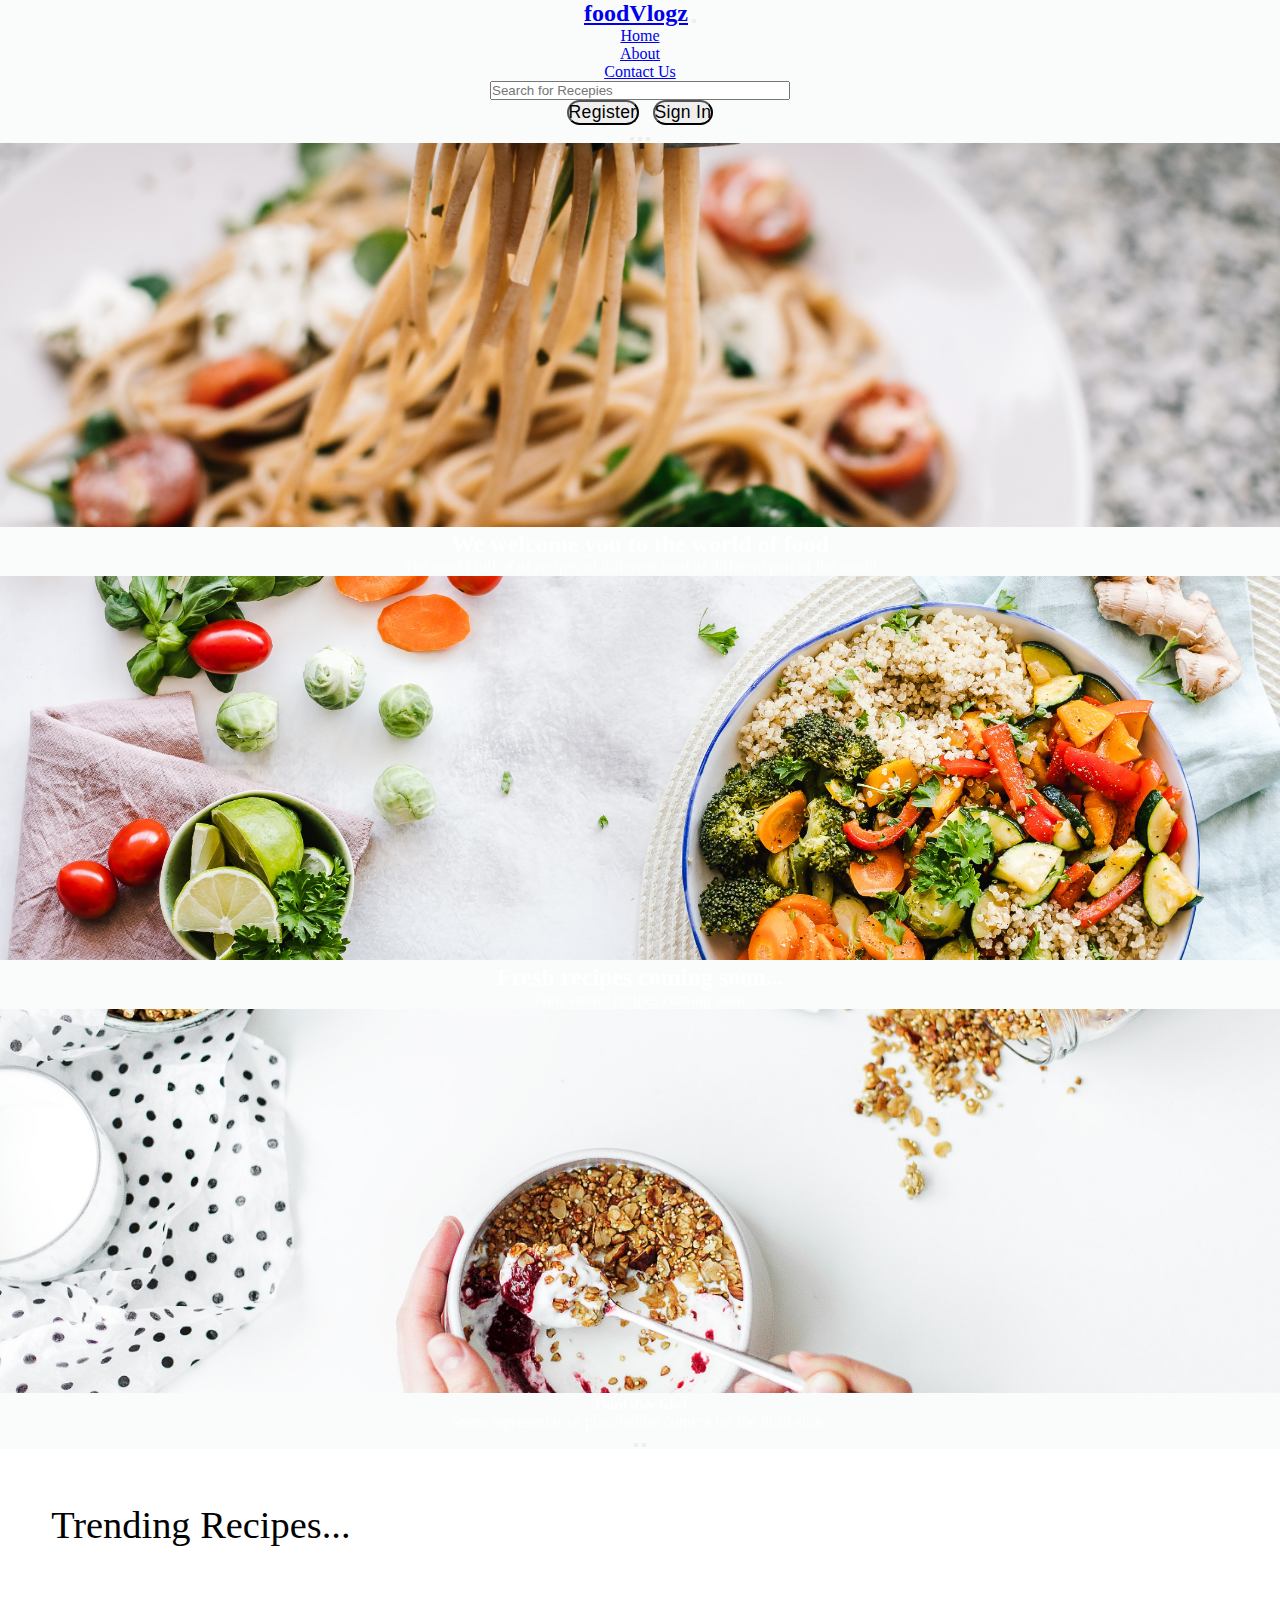
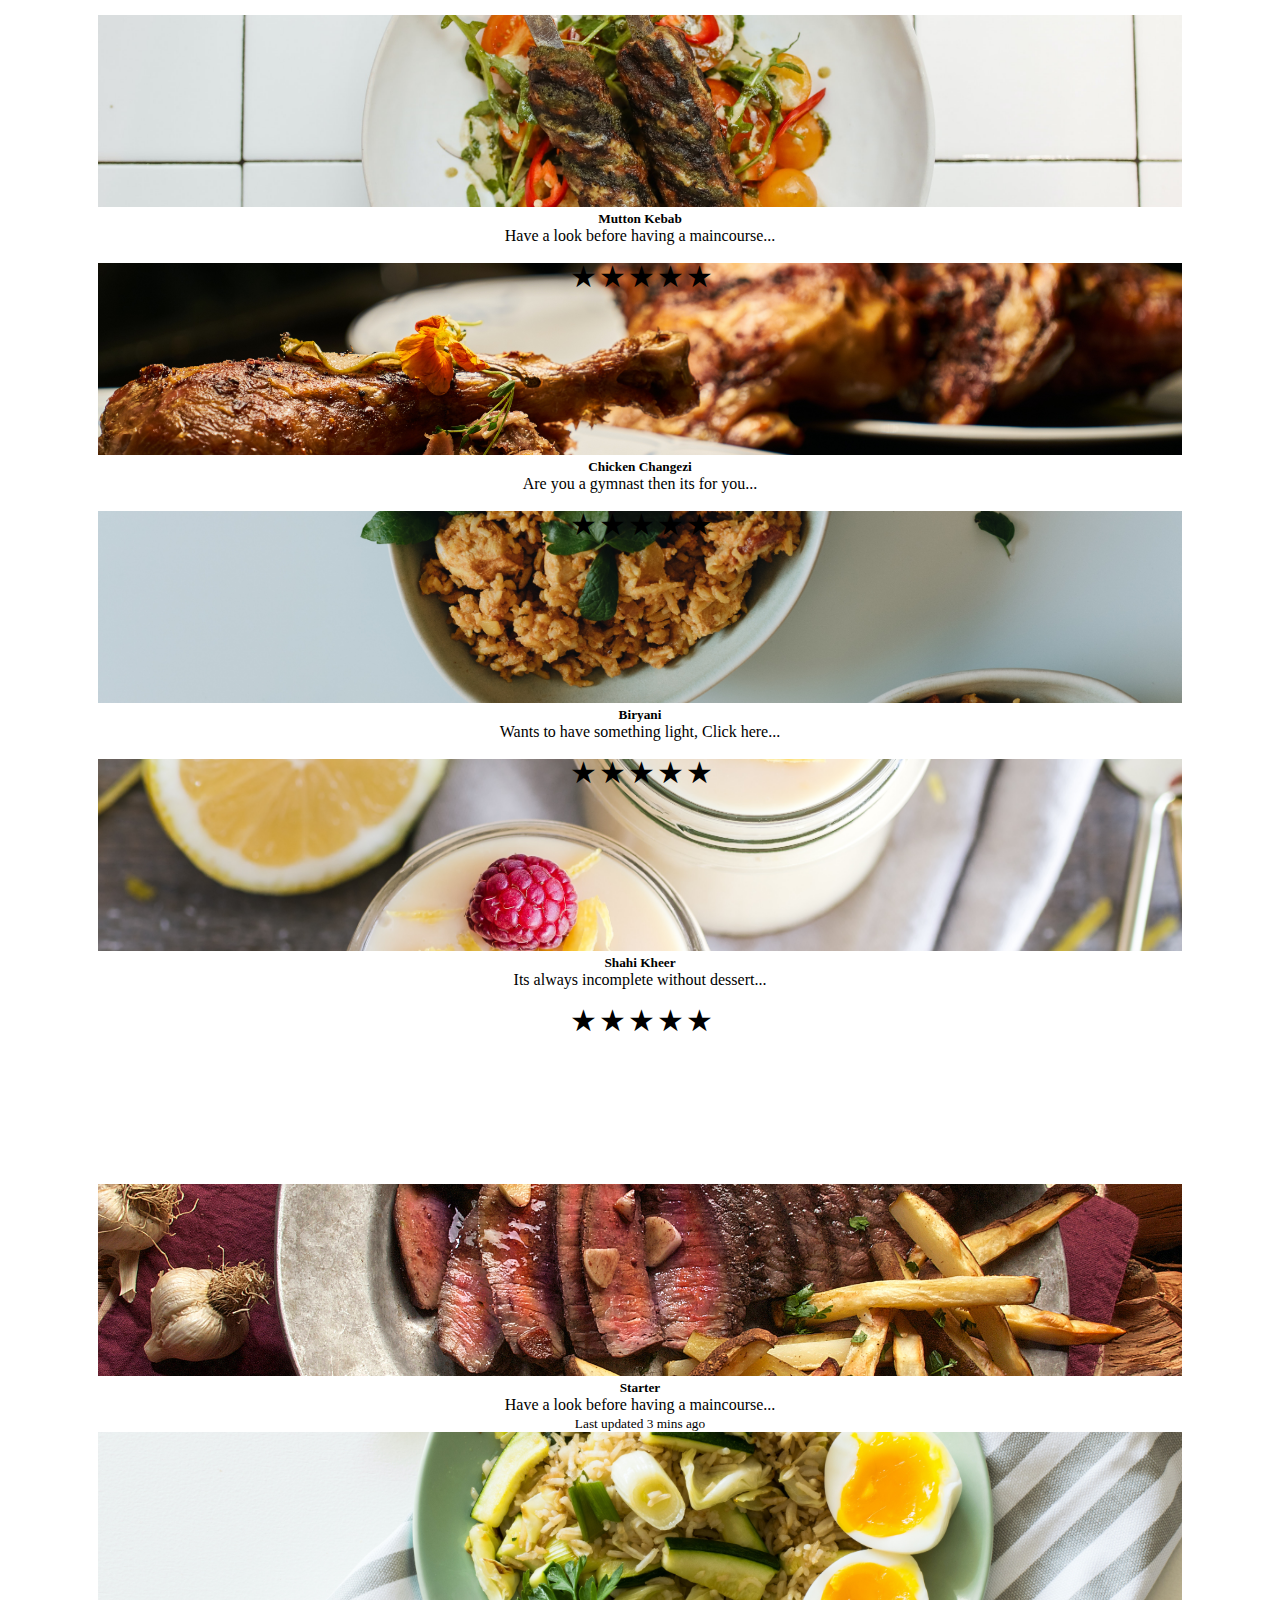
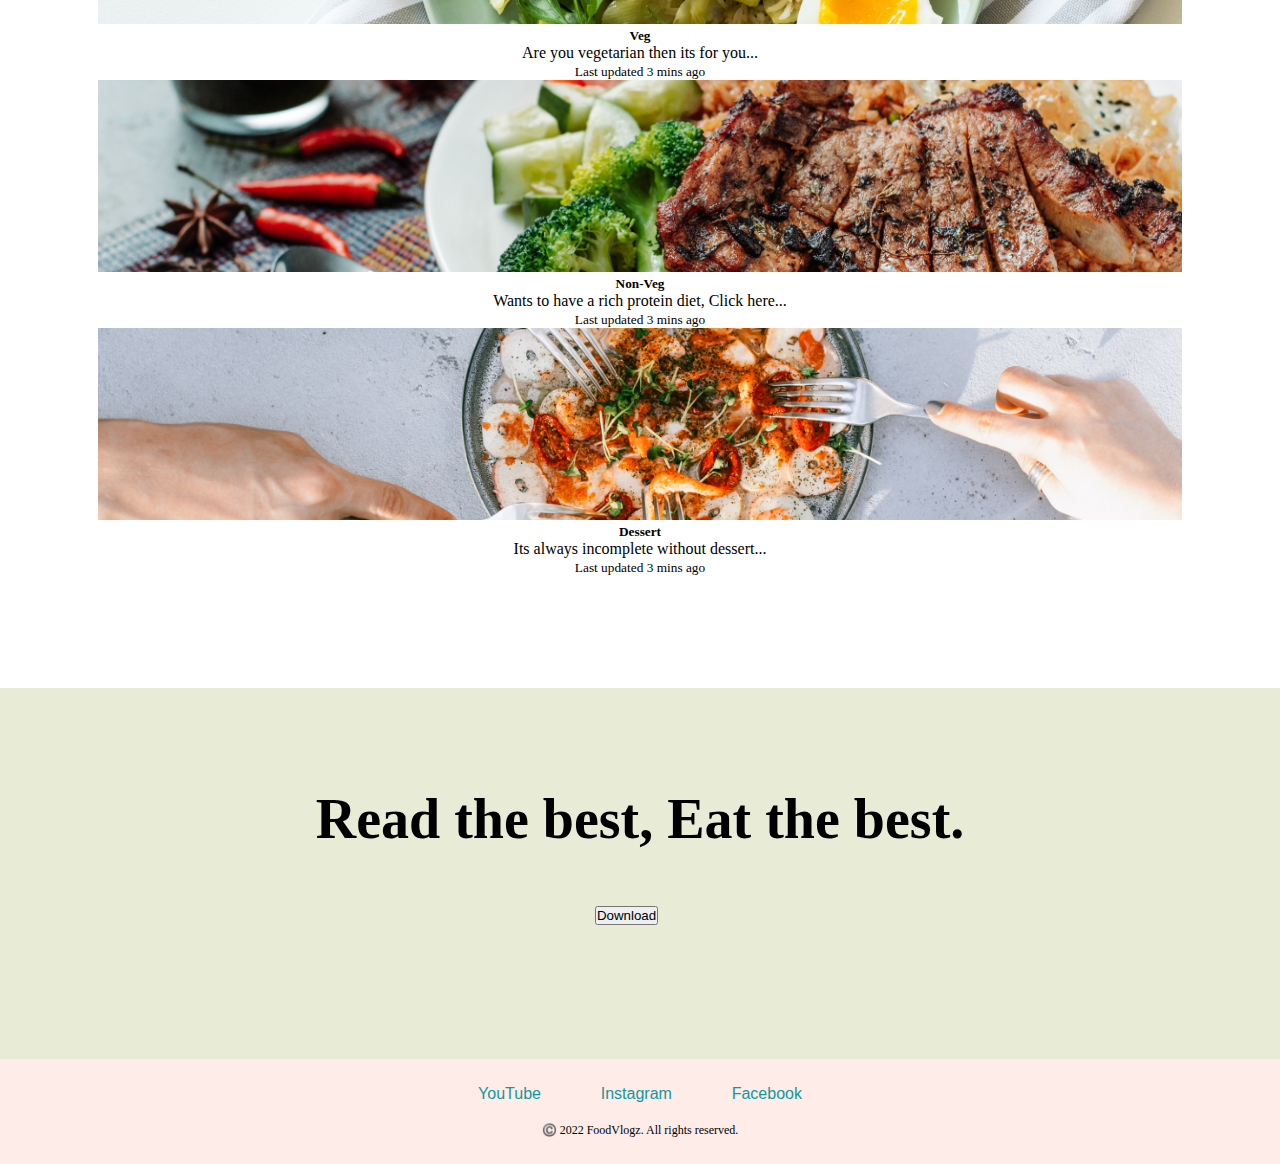
==== index.html @ ae68f4d8 "add stars" ====
<!DOCTYPE html>
<html lang="en">
  <head>
    <meta charset="UTF-8" />
    <meta http-equiv="X-UA-Compatible" content="IE=edge" />
    <meta name="viewport" content="width=device-width, initial-scale=1.0" />

    <link
      href="https://cdn.jsdelivr.net/npm/bootstrap@5.1.3/dist/css/bootstrap.min.css"
      rel="stylesheet"
      integrity="sha384-1BmE4kWBq78iYhFldvKuhfTAU6auU8tT94WrHftjDbrCEXSU1oBoqyl2QvZ6jIW3"
      crossorigin="anonymous"
    />

    <link rel="stylesheet" href="./CSS/layout.css" />

    <script
      src="https://cdn.jsdelivr.net/npm/bootstrap@5.1.3/dist/js/bootstrap.bundle.min.js"
      integrity="sha384-ka7Sk0Gln4gmtz2MlQnikT1wXgYsOg+OMhuP+IlRH9sENBO0LRn5q+8nbTov4+1p"
      crossorigin="anonymous"
    ></script>

    <title>FoodVlogz</title>
  </head>

  <body>
    <section id="main-title">
      <!-- NAV BAR -->

      <nav class="navbar navbar-expand-lg navbar-light bg-light">
        <div class="container-fluid">
          <a class="navbar-brand" href="#">foodVlogz</a>
          <button
            class="navbar-toggler"
            type="button"
            data-bs-toggle="collapse"
            data-bs-target="#navbarTogglerDemo02"
            aria-controls="navbarTogglerDemo02"
            aria-expanded="false"
            aria-label="Toggle navigation"
          >
            <span class="navbar-toggler-icon"></span>
          </button>
          <div class="collapse navbar-collapse" id="navbarTogglerDemo02">
            <ul class="navbar-nav mb-2 mb-lg-0">
              <li class="nav-item">
                <a
                  class="nav-link active hov"
                  id="home"
                  aria-current="page"
                  href="#"
                  >Home</a
                >
              </li>
              <li class="nav-item">
                <a class="nav-link active" id="about" href="#">About</a>
              </li>
              <li class="nav-item">
                <a class="nav-link active" id="contact" href="#">Contact Us</a>
              </li>
            </ul>
            <form class="d-flex">
              <input
                class="form-control me-2"
                type="search"
                placeholder="Search for Recepies"
                aria-label="Search"
              />
              <!-- <button class="btn btn-outline-success" type="submit">Search</button> -->
            </form>
            <div class="header-button">
              <button type="button" class="btn btn-1 btn-dark" id="register">
                Register
              </button>
              <button type="button" class="btn btn-1 btn-outline-dark">
                Sign In
              </button>
            </div>
          </div>
        </div>
      </nav>

      <!-- TOP BODY-->

      <div
        id="carousel-title"
        class="carousel carousel-dark slide"
        data-bs-ride="carousel"
      >
        <div class="carousel-indicators">
          <button
            type="button"
            data-bs-target="#carousel-title"
            data-bs-slide-to="0"
            class="active"
            aria-current="true"
            aria-label="Slide 1"
          ></button>
          <button
            type="button"
            data-bs-target="#carousel-title"
            data-bs-slide-to="1"
            aria-label="Slide 2"
          ></button>
          <button
            type="button"
            data-bs-target="#carousel-title"
            data-bs-slide-to="2"
            aria-label="Slide 3"
          ></button>
        </div>
        <div class="carousel-inner">
          <div class="carousel-item active" data-bs-interval="4000">
            <img
              class="carousel-images"
              src="img/home1 (1).jpg"
              class="d-block"
              alt="..."
            />
            <div class="carousel-caption d-none d-md-block">
              <h2>We welcome you to the world of food</h2>
              <p>
                The world full of of recipes of different food of different part
                of the world
              </p>
            </div>
          </div>

          <div class="carousel-item" data-bs-interval="4000">
            <img
              class="carousel-images"
              src="img/home1 (2).jpg"
              class="d-block"
              alt="..."
            />
            <div class="carousel-caption d-none d-md-block">
              <h2>Fresh recipes coming soon...</h2>
              <p>New starter recipes coming soon</p>
            </div>
          </div>

          <div class="carousel-item">
            <img
              class="carousel-images"
              src="img/home1 (3).jpg"
              class="d-block"
              alt="..."
            />
            <div class="carousel-caption d-none d-md-block">
              <h5>Third slide label</h5>
              <p>
                Some representative placeholder content for the third slide.
              </p>
            </div>
          </div>
        </div>
        <button
          class="carousel-control-prev"
          type="button"
          data-bs-target="#carousel-title"
          data-bs-slide="prev"
        >
          <span class="carousel-control-prev-icon"></span>
        </button>
        <button
          class="carousel-control-next"
          type="button"
          data-bs-target="#carousel-title"
          data-bs-slide="next"
        >
          <span class="carousel-control-next-icon"></span>
        </button>
      </div>
    </section>

    <!-- Trending section-->

    <div class="recipe" id="trending"><p>Trending Recipes...</p></div>
    <section id="main-course">
      <div class="row">
        <div class="card-group">
          <div class="food-column col-lg-3 col-md-6">
            <div class="card">
              <img src="img/kebeb.jpg" class="card-img-top" alt="..." />
              <div class="card-body">
                <h5 class="card-title">Mutton Kebab</h5>
                <p class="card-text">
                  Have a look before having a maincourse...
                </p>
                <p class="rating-wrapper1">
                  <input type="radio" name="rating" id="star-1" />
                  <label for="star-1"></label>
                  <input type="radio" name="rating" id="star-2" />
                  <label for="star-2"></label>
                  <input type="radio" name="rating" id="star-3" />
                  <label for="star-3"></label>
                  <input type="radio" name="rating" id="star-4" />
                  <label for="star-4"></label>
                  <input type="radio" name="rating" id="star-5" />
                  <label for="star-5"></label>
                </p>
              </div>
            </div>
          </div>

          <div class="food-column col-lg-3 col-md-6">
            <div class="card">
              <img src="img/changezi.jpg" class="card-img-top" alt="..." />
              <div class="card-body">
                <h5 class="card-title">Chicken Changezi</h5>
                <p class="card-text">Are you a gymnast then its for you...</p>
                <p class="rating-wrapper2">
                  <input type="radio" name="rating" id="star-1" />
                  <label for="star-1"></label>
                  <input type="radio" name="rating" id="star-2" />
                  <label for="star-2"></label>
                  <input type="radio" name="rating" id="star-3" />
                  <label for="star-3"></label>
                  <input type="radio" name="rating" id="star-4" />
                  <label for="star-4"></label>
                  <input type="radio" name="rating" id="star-5" />
                  <label for="star-5"></label>
                </p>
              </div>
            </div>
          </div>

          <div class="food-column col-lg-3 col-md-6">
            <div class="card">
              <img src="img/Biryani (2).jpg" class="card-img-top" alt="..." />
              <div class="card-body">
                <h5 class="card-title">Biryani</h5>
                <p class="card-text">
                  Wants to have something light, Click here...
                </p>
                <p class="rating-wrapper3">
                  <input type="radio" name="rating" id="star-1" />
                  <label for="star-1"></label>
                  <input type="radio" name="rating" id="star-2" />
                  <label for="star-2"></label>
                  <input type="radio" name="rating" id="star-3" />
                  <label for="star-3"></label>
                  <input type="radio" name="rating" id="star-4" />
                  <label for="star-4"></label>
                  <input type="radio" name="rating" id="star-5" />
                  <label for="star-5"></label>
                </p>
              </div>
            </div>
          </div>

          <div class="food-column col-lg-3 col-md-6">
            <div class="card">
              <img src="img/Shahikheer.jpg" class="card-img-top" alt="..." />
              <div class="card-body">
                <h5 class="card-title">Shahi Kheer</h5>
                <p class="card-text">
                  Its always incomplete without dessert...
                </p>
                <p class="rating-wrapper4">
                  <input type="radio" name="rating" id="star-1" />
                  <label for="star-1"></label>
                  <input type="radio" name="rating" id="star-2" />
                  <label for="star-2"></label>
                  <input type="radio" name="rating" id="star-3" />
                  <label for="star-3"></label>
                  <input type="radio" name="rating" id="star-4" />
                  <label for="star-4"></label>
                  <input type="radio" name="rating" id="star-5" />
                  <label for="star-5"></label>
                </p>
              </div>
            </div>
          </div>
        </div>
      </div>
    </section>

    <!-- FOOD COLUMN -->

    <section id="main-course">
      <div class="row">
        <div class="card-group">
          <div class="food-column col-lg-3 col-md-6">
            <div class="card">
              <img src="img/starter1.jpg" class="card-img-top" alt="..." />
              <div class="card-body">
                <h5 class="card-title">Starter</h5>
                <p class="card-text">
                  Have a look before having a maincourse...
                </p>
                <p class="card-text">
                  <small class="text-muted">Last updated 3 mins ago</small>
                </p>
              </div>
            </div>
          </div>

          <div class="food-column col-lg-3 col-md-6">
            <div class="card">
              <img src="img/veg1.jpg" class="card-img-top" alt="..." />
              <div class="card-body">
                <h5 class="card-title">Veg</h5>
                <p class="card-text">Are you vegetarian then its for you...</p>
                <p class="card-text">
                  <small class="text-muted">Last updated 3 mins ago</small>
                </p>
              </div>
            </div>
          </div>

          <div class="food-column col-lg-3 col-md-6">
            <div class="card">
              <img src="img/nonveg1.jpg" class="card-img-top" alt="..." />
              <div class="card-body">
                <h5 class="card-title">Non-Veg</h5>
                <p class="card-text">
                  Wants to have a rich protein diet, Click here...
                </p>
                <p class="card-text">
                  <small class="text-muted">Last updated 3 mins ago</small>
                </p>
              </div>
            </div>
          </div>

          <div class="food-column col-lg-3 col-md-6">
            <div class="card">
              <img src="img/dessert1.jpg" class="card-img-top" alt="..." />
              <div class="card-body">
                <h5 class="card-title">Dessert</h5>
                <p class="card-text">
                  Its always incomplete without dessert...
                </p>
                <p class="card-text">
                  <small class="text-muted">Last updated 3 mins ago</small>
                </p>
              </div>
            </div>
          </div>
        </div>
      </div>
    </section>

    <!-- DOWNLOAD -->

    <section id="cta">
      <h3 class="cta-heading">Read the best, Eat the best.</h3>
      <!-- <button class="btn btn-lg btn-dark download-button" type="button">Download</button> -->
      <button
        class="btn btn-lg btn-light download-button btn-outline-dark"
        type="button"
      >
        Download
      </button>
    </section>

    <!-- FOOTER -->

    <div class="bottom-container">
      <a class="footer-link" href="https://youtube.com/c/FoodVlogz">YouTube</a>
      <a class="footer-link" href="#">Instagram</a>
      <a class="footer-link" href="#">Facebook</a>
      <p class="copyright">©️ 2022 FoodVlogz. All rights reserved.</p>
    </div>
  </body>
</html>
---- CSS/layout.css ----
* {
  margin: 0;
  padding: 0;
}

/**** NAVBAR ****/

.conatainer-fluid {
  margin-right: 100px;
}

/* .navbar{
    padding:1% 6%;
} */

.navbar-brand {
  /* font-family: "Montserrat-Black"; */
  font-weight: bold;
  font-size: 1.5rem;
}

.nav-item {
  padding: 0 15px;
}
#home:hover {
  color: grey;
}
#about:hover {
  color: grey;
}
#contact:hover {
  color: grey;
}

.form-control {
  width: 300px;
}

.header-button {
  margin-left: auto;
}

.btn-1 {
  border-radius: 25px;
  margin: 0 5px;
  font-size: 1.1rem;
  letter-spacing: 0.3px;
}
#register:hover {
  color: black;
  background-color: white;
}

/**** TITLE ****/

#main-title {
  background-color: #f9fcfb;
  color: #fff;
  text-align: center;
}

.carousel-images {
  height: 30vw;
  object-fit: cover;
  width: 100%;
}

/**** CARDS ****/

#main-course {
  padding: 5% 3%;
}

.food-column {
  padding: 0 1%;
}

.card-group {
  padding: 0 4% 4%;
}

.card-body {
  padding-left: 0;
}

.card {
  justify-content: center;
  text-align: center;
}
.card:hover {
  border: 2px solid green;
  padding: 5px;
}

.card-img-top {
  height: 15vw;
  object-fit: cover;
  width: 100%;
}

#trending {
  color: black;
  font-size: 2.4rem;
  font-weight: 500;
  line-height: 3.2rem;
  margin: 0, 0, 2.4rem;
  padding-left: 4%;
  padding-top: 4%;
}
/* stars */
.rating-wrapper1 label {
  display: inline-block;
  width: 25px;
  position: relative;
  cursor: pointer;
}
.rating-wrapper1 {
  direction: rtl;
}
.rating-wrapper1 input {
  display: none;
}
.rating-wrapper1 label:before {
  content: "\2605";
  position: absolute;
  font-size: 30px;
  display: inline-block;
  top: 0;
  left: 0;
}
.rating-wrapper1 label:after {
  content: "\2605";
  position: absolute;
  font-size: 30px;
  display: inline-block;
  top: 0;
  left: 0;
  color: #fac209;
  opacity: 0;
}
.rating-wrapper1 label:hover:after,
.rating-wrapper1 label:hover ~ label:after,
.rating-wrapper1 input:checked ~ label:after {
  opacity: 1;
}
.rating-wrapper2 label {
  display: inline-block;
  width: 25px;
  position: relative;
  cursor: pointer;
}
.rating-wrapper2 {
  direction: rtl;
}
.rating-wrapper2 input {
  display: none;
}
.rating-wrapper2 label:before {
  content: "\2605";
  position: absolute;
  font-size: 30px;
  display: inline-block;
  top: 0;
  left: 0;
}
.rating-wrapper2 label:after {
  content: "\2605";
  position: absolute;
  font-size: 30px;
  display: inline-block;
  top: 0;
  left: 0;
  color: #fac209;
  opacity: 0;
}
.rating-wrapper2 label:hover:after,
.rating-wrapper2 label:hover ~ label:after,
.rating-wrapper2 input:checked ~ label:after {
  opacity: 1;
}
.rating-wrapper3 label {
  display: inline-block;
  width: 25px;
  position: relative;
  cursor: pointer;
}
.rating-wrapper3 {
  direction: rtl;
}
.rating-wrapper3 input {
  display: none;
}
.rating-wrapper3 label:before {
  content: "\2605";
  position: absolute;
  font-size: 30px;
  display: inline-block;
  top: 0;
  left: 0;
}
.rating-wrapper3 label:after {
  content: "\2605";
  position: absolute;
  font-size: 30px;
  display: inline-block;
  top: 0;
  left: 0;
  color: #fac209;
  opacity: 0;
}
.rating-wrapper3 label:hover:after,
.rating-wrapper3 label:hover ~ label:after,
.rating-wrapper3 input:checked ~ label:after {
  opacity: 1;
}
.rating-wrapper4 label {
  display: inline-block;
  width: 25px;
  position: relative;
  cursor: pointer;
}
.rating-wrapper4 {
  direction: rtl;
}
.rating-wrapper4 input {
  display: none;
}
.rating-wrapper4 label:before {
  content: "\2605";
  position: absolute;
  font-size: 30px;
  display: inline-block;
  top: 0;
  left: 0;
}
.rating-wrapper4 label:after {
  content: "\2605";
  position: absolute;
  font-size: 30px;
  display: inline-block;
  top: 0;
  left: 0;
  color: #fac209;
  opacity: 0;
}
.rating-wrapper4 label:hover:after,
.rating-wrapper4 label:hover ~ label:after,
.rating-wrapper4 input:checked ~ label:after {
  opacity: 1;
}

/**** CTA ****/

.download-button {
  margin: 5% 3% 5% 0;
}

#cta {
  background-color: #e8ecd6;
  color: black;
  padding: 7% 15%;
  text-align: center;
}

.cta-heading {
  font-family: "Montserrat-Black";
  font-size: 3.5rem;
  font-weight: bold;
  line-height: 1.5;
}

/**** FOOTER ****/

.bottom-container {
  background-color: #feece9;
  /* padding: 40px 0 5px ; */
  padding: 2% 15%;
  text-align: center;
}

.footer-link {
  color: #11999e;
  font-family: "Montserrat", sans-serif;
  margin: 10px 10px;
  padding: 2%;
  text-decoration: none;
}

.copyright {
  align-items: center;
  color: black;
  display: flex;
  font-size: 0.75rem;
  justify-content: center;
  padding: 20px 10px 0;
}
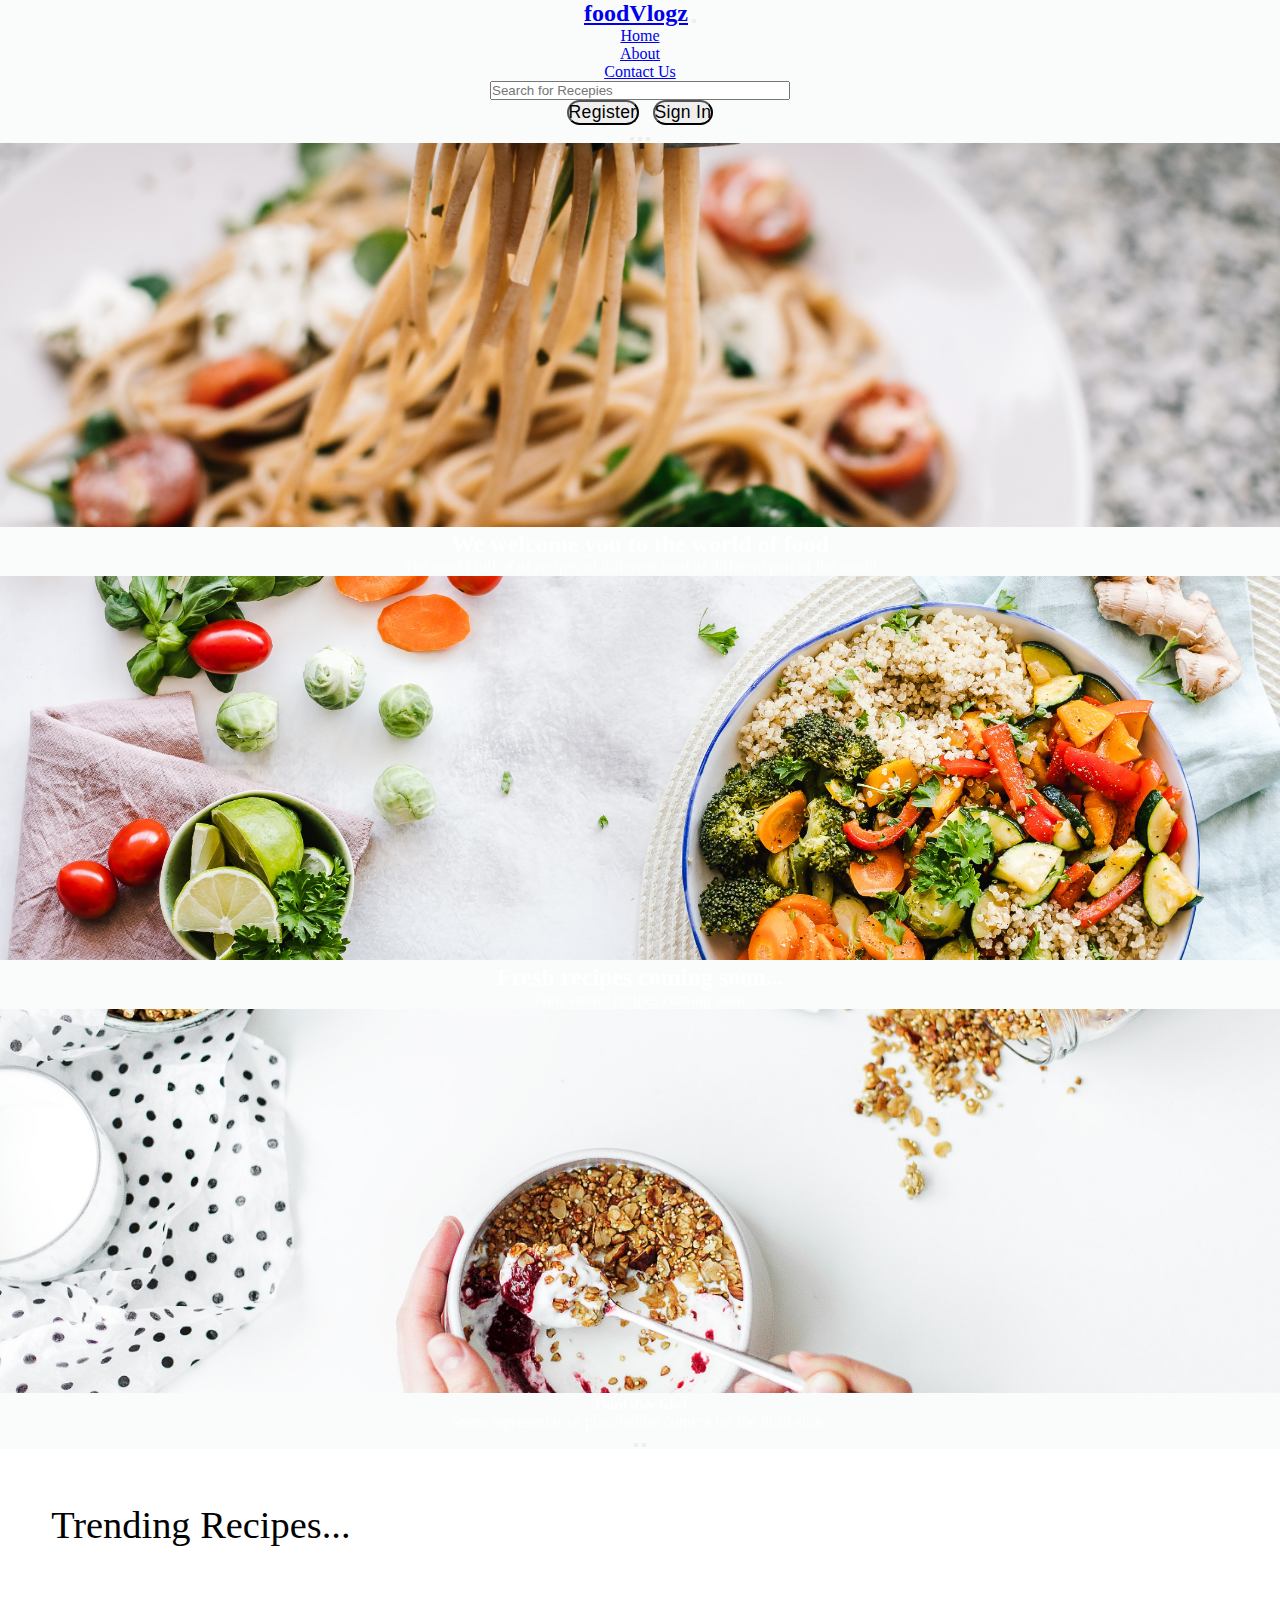
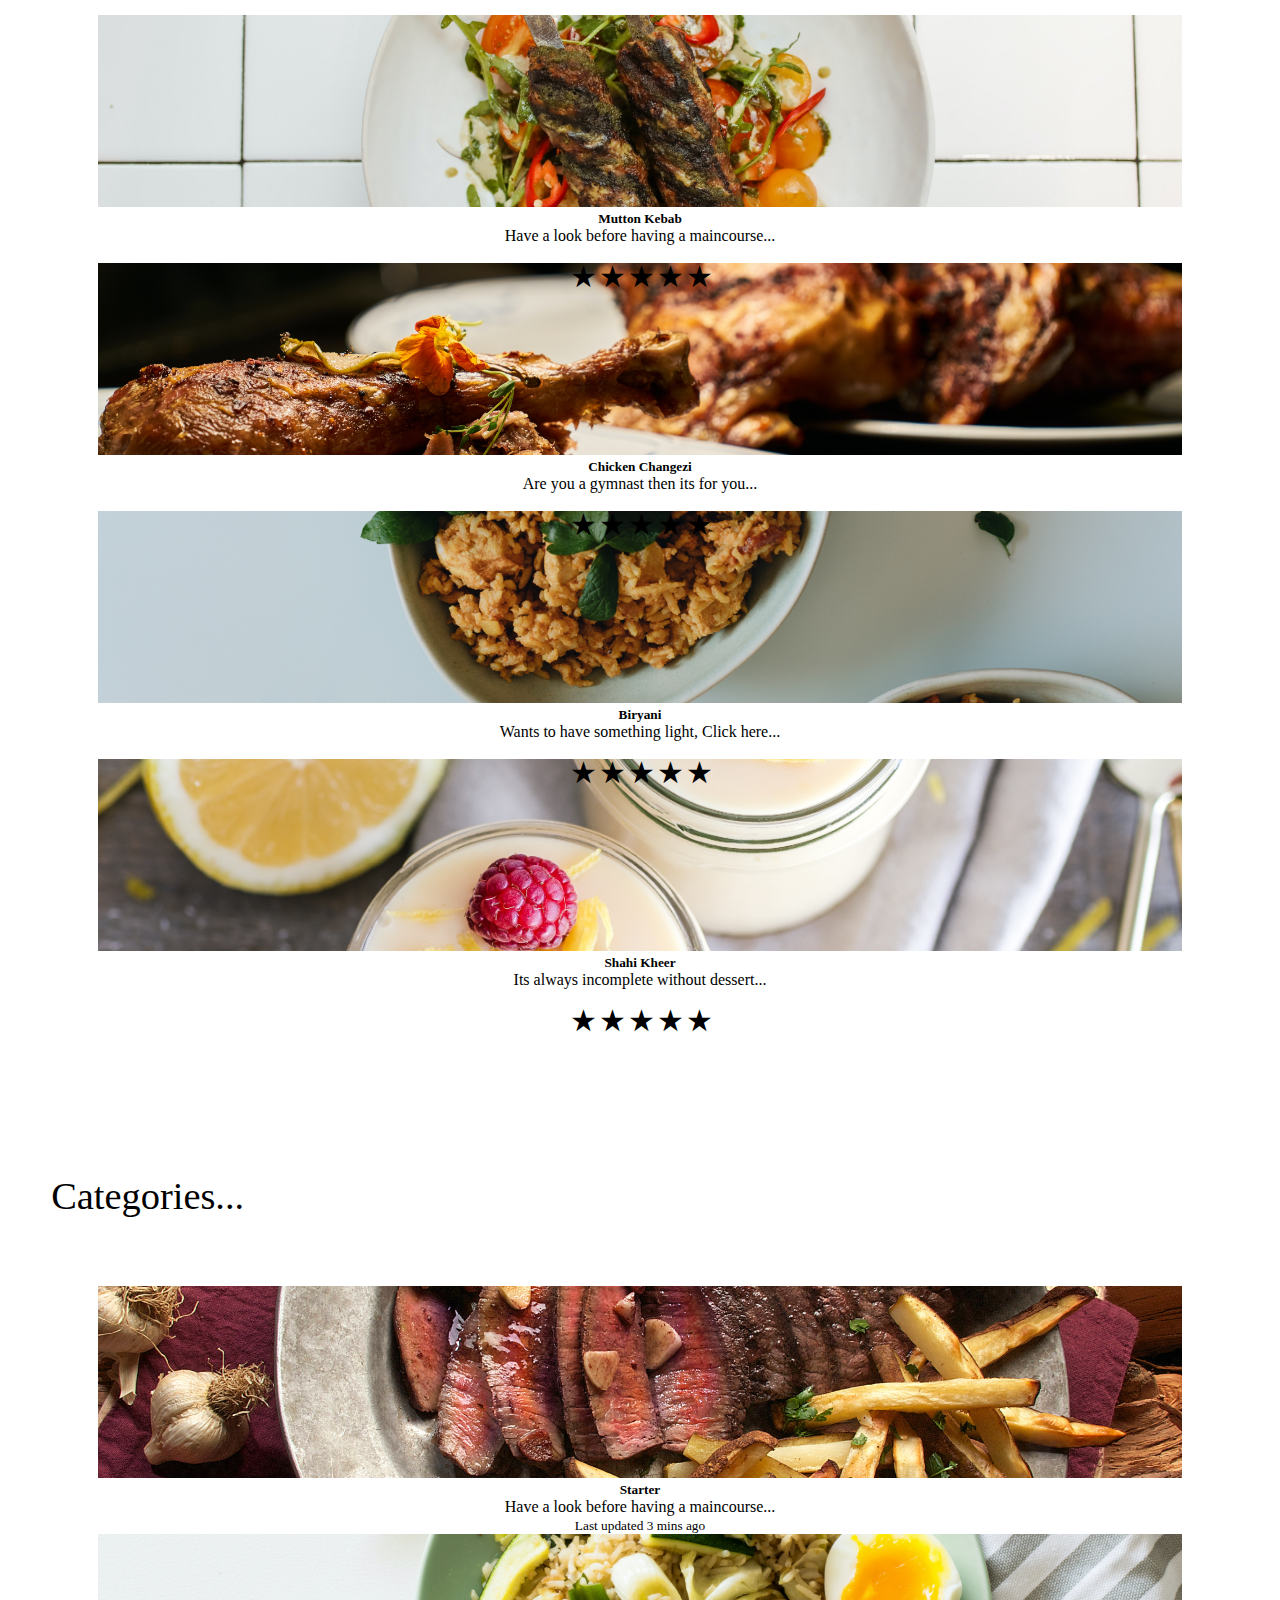
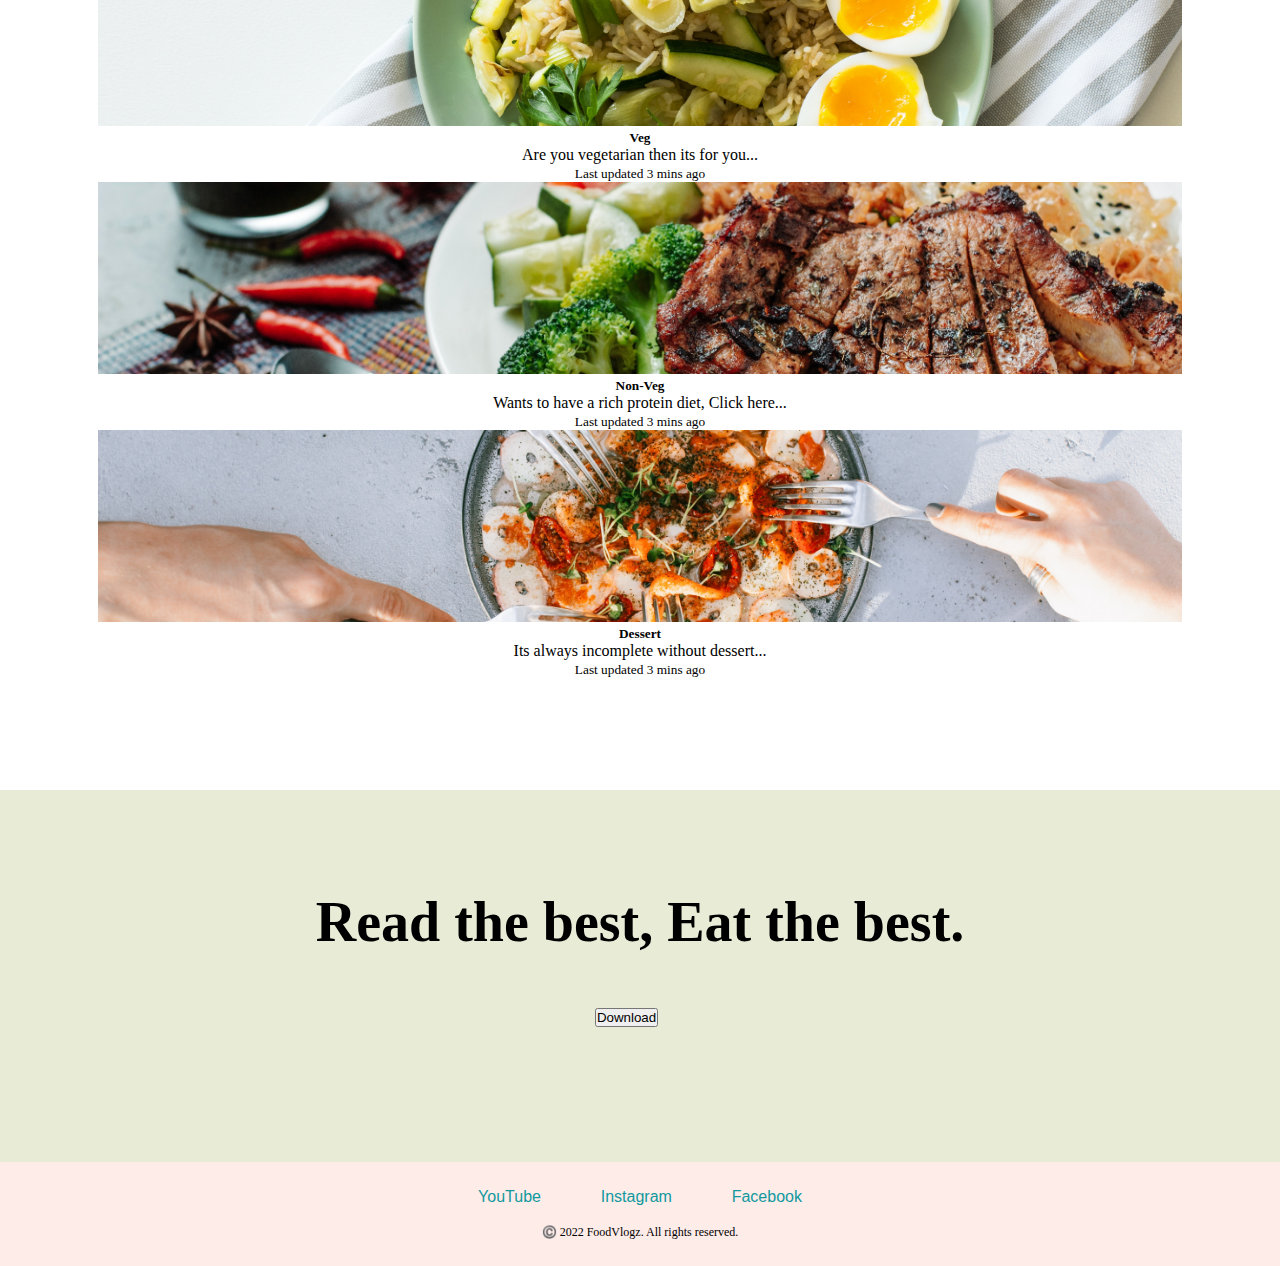
==== commit 827c57a1: "add about us" ====
--- a/index.html
+++ b/index.html
@@ -19,6 +19,7 @@
       integrity="sha384-ka7Sk0Gln4gmtz2MlQnikT1wXgYsOg+OMhuP+IlRH9sENBO0LRn5q+8nbTov4+1p"
       crossorigin="anonymous"
     ></script>
+    <link rel="icon" href="/CSS/favicon.ico" />
 
     <title>FoodVlogz</title>
   </head>
@@ -48,12 +49,14 @@
                   class="nav-link active hov"
                   id="home"
                   aria-current="page"
-                  href="#"
+                  href="index.html"
                   >Home</a
                 >
               </li>
               <li class="nav-item">
-                <a class="nav-link active" id="about" href="#">About</a>
+                <a class="nav-link active" id="about" href="/img/about_us.html"
+                  >About</a
+                >
               </li>
               <li class="nav-item">
                 <a class="nav-link active" id="contact" href="#">Contact Us</a>
@@ -277,7 +280,7 @@
     </section>
 
     <!-- FOOD COLUMN -->
-
+    <div class="recipe" id="trending1"><p>Categories...</p></div>
     <section id="main-course">
       <div class="row">
         <div class="card-group">
--- a/CSS/layout.css
+++ b/CSS/layout.css
@@ -107,6 +107,15 @@
   padding-left: 4%;
   padding-top: 4%;
 }
+#trending1 {
+  color: black;
+  font-size: 2.4rem;
+  font-weight: 500;
+  line-height: 3.2rem;
+  margin: 0, 0, 2.4rem;
+  padding-left: 4%;
+  padding-top: 4%;
+}
 /* stars */
 .rating-wrapper1 label {
   display: inline-block;
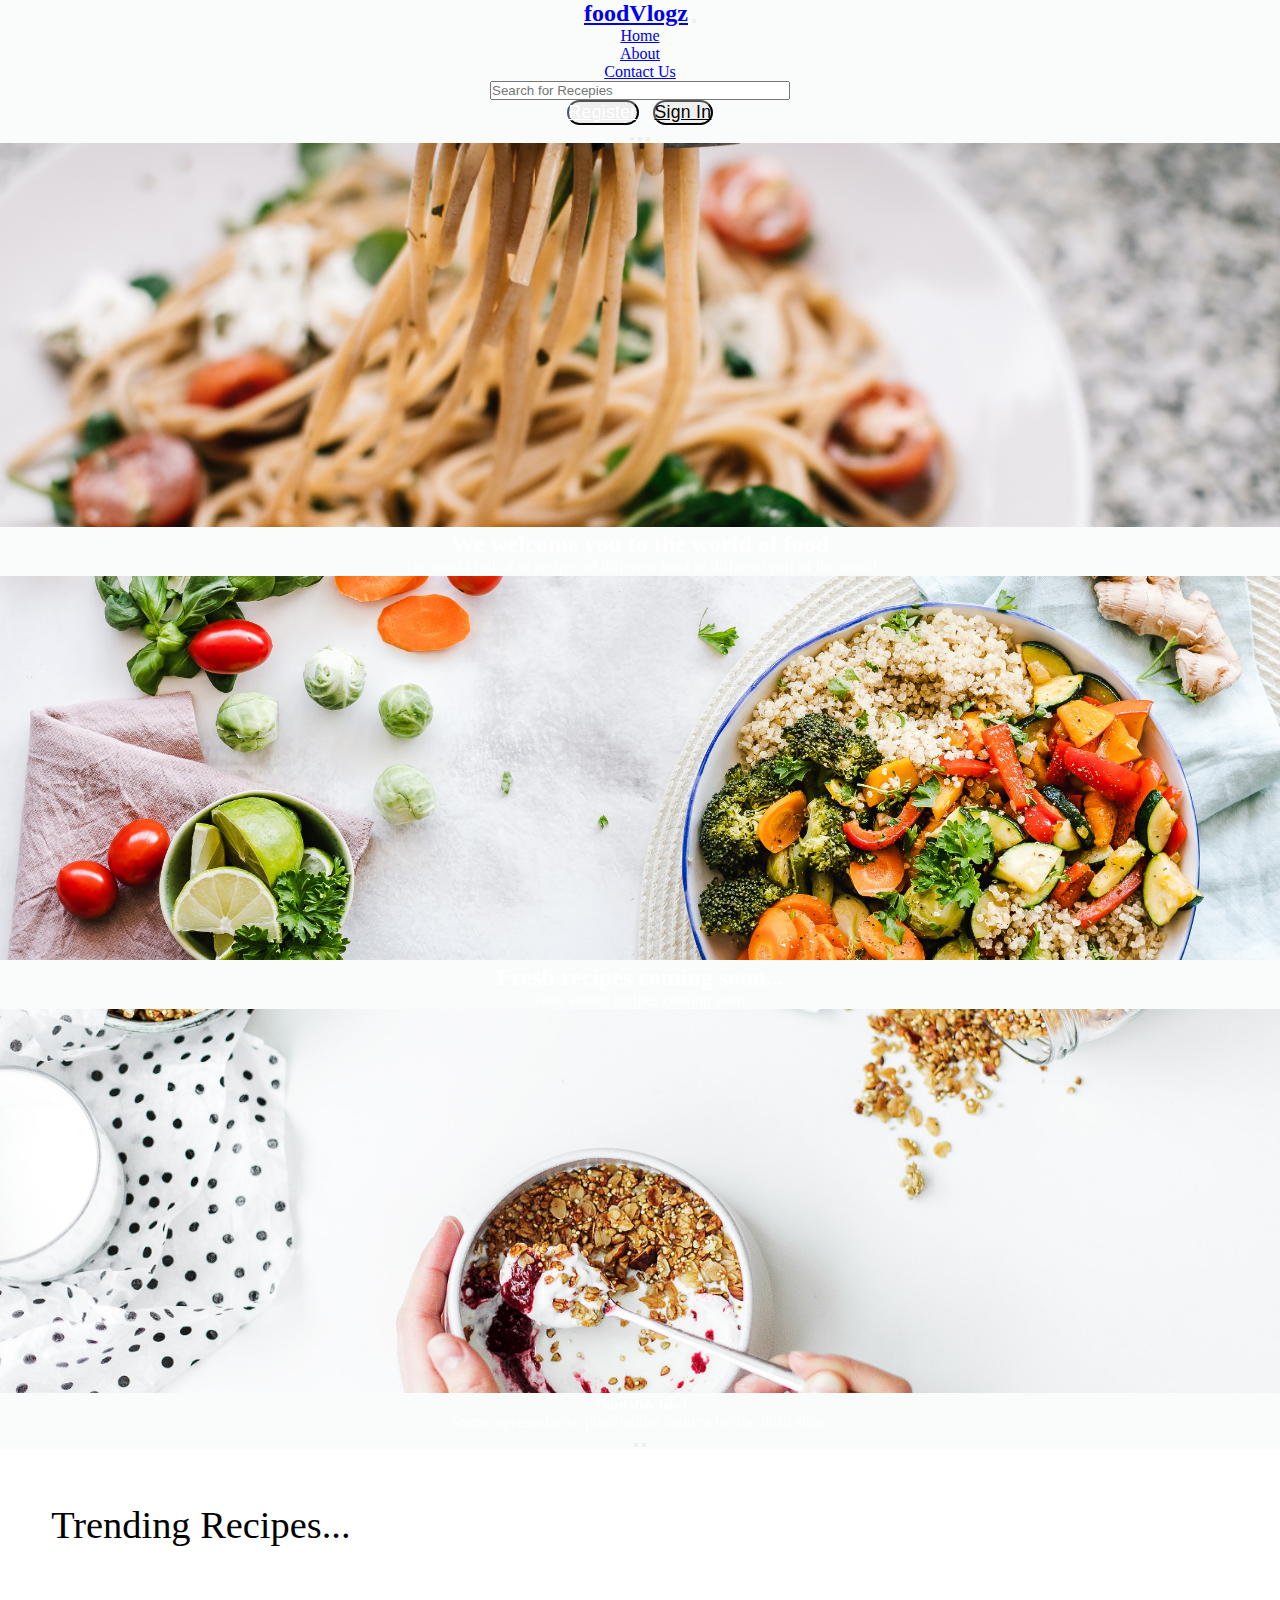
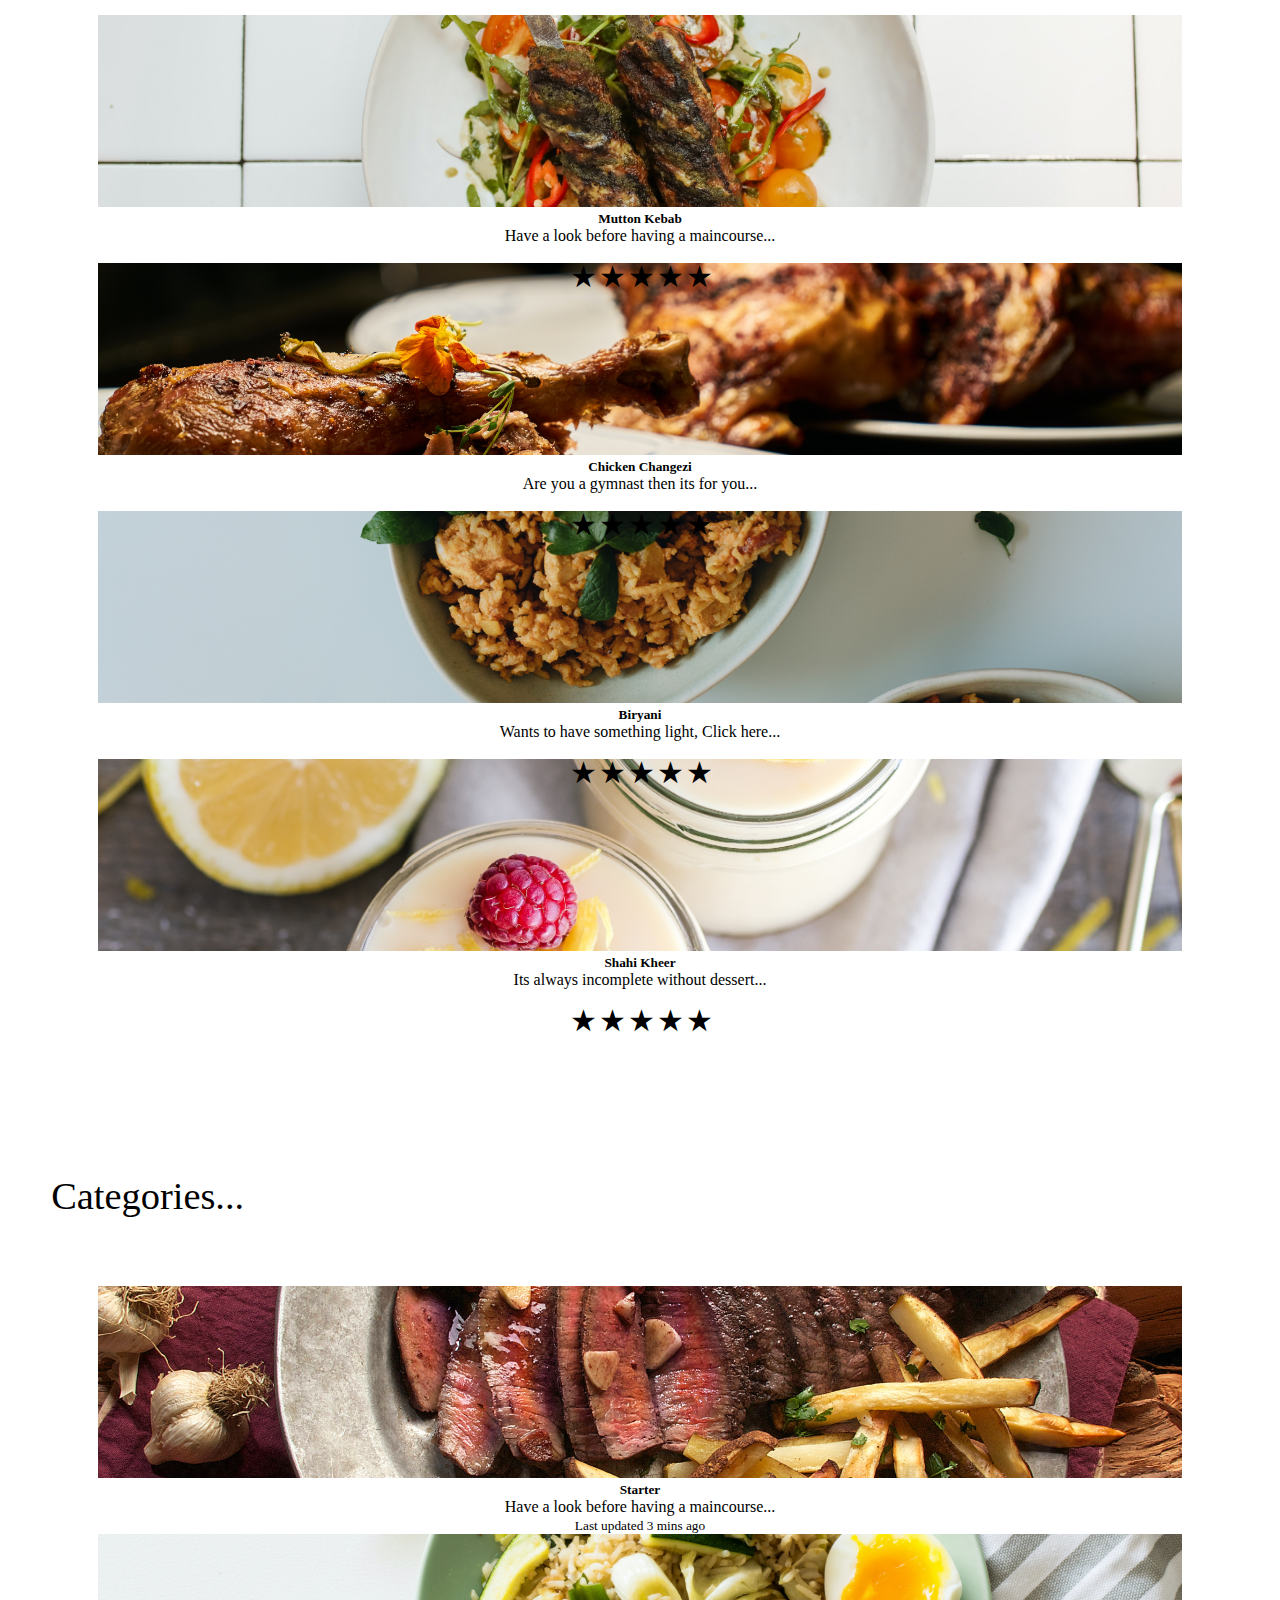
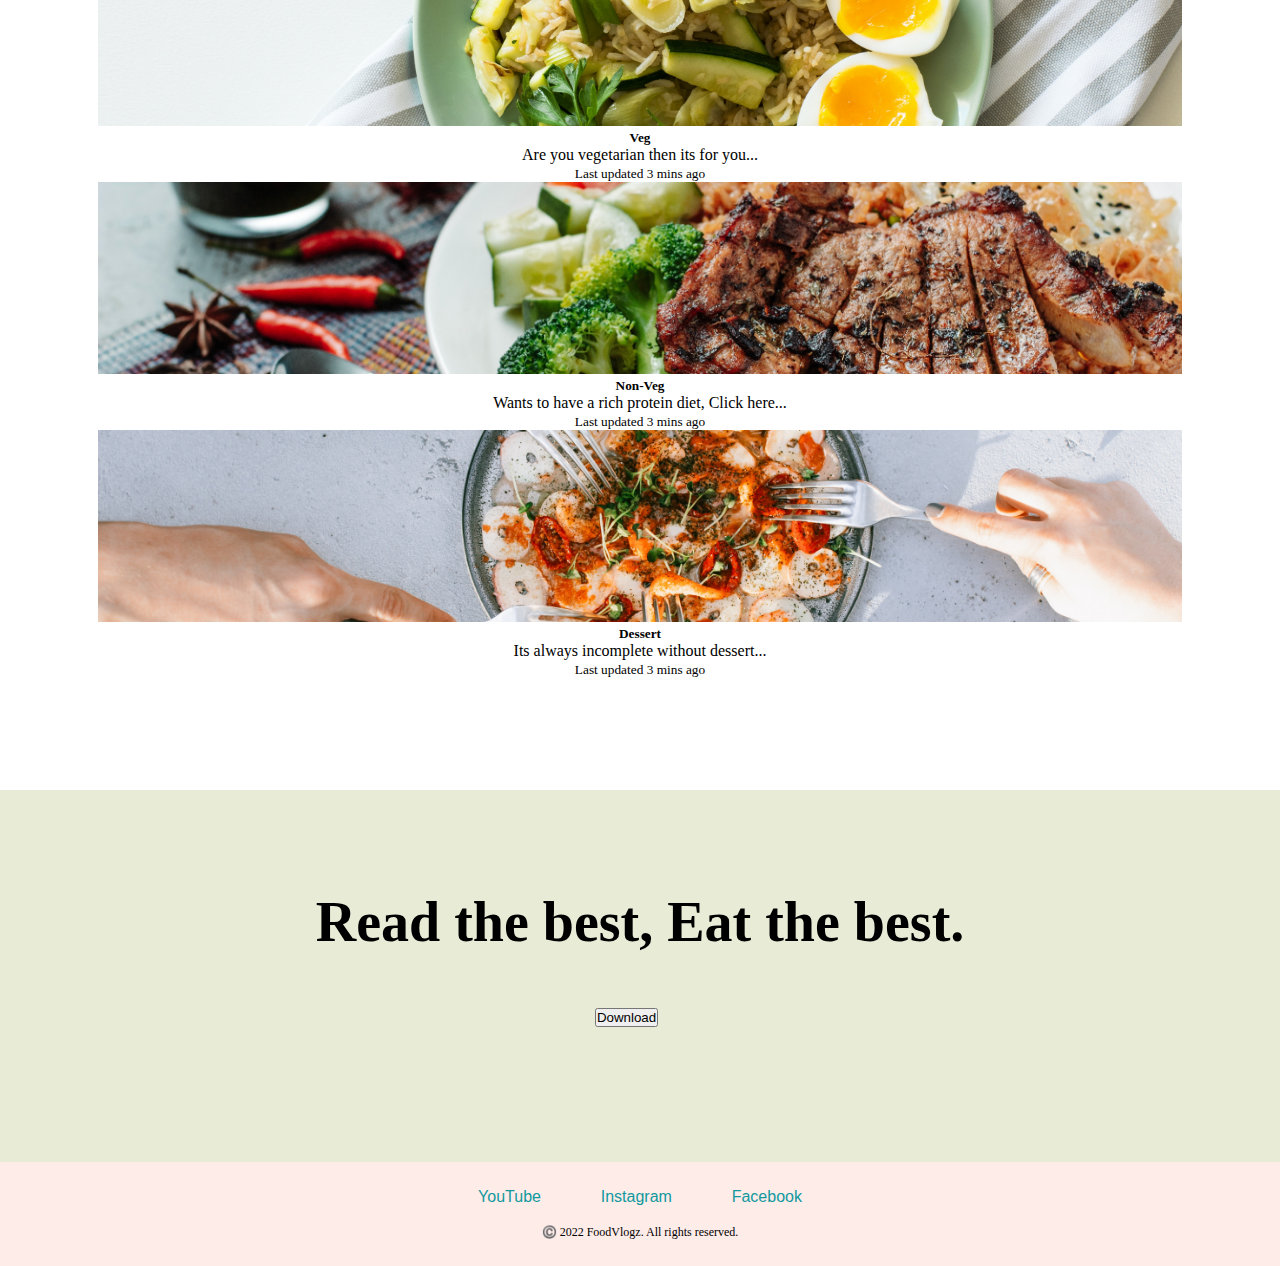
==== commit eba6ec52: "add login" ====
--- a/index.html
+++ b/index.html
@@ -72,11 +72,11 @@
               <!-- <button class="btn btn-outline-success" type="submit">Search</button> -->
             </form>
             <div class="header-button">
-              <button type="button" class="btn btn-1 btn-dark" id="register">
-                Register
+              <button href="SignUp.html" type="button" class="btn btn-1 btn-dark" id="register">
+                <a id="ejaz" href="SignUp.html">Register</a>
               </button>
               <button type="button" class="btn btn-1 btn-outline-dark">
-                Sign In
+                <a id="ejaz1" href="SignUp.html">Sign In</a>
               </button>
             </div>
           </div>
--- a/CSS/layout.css
+++ b/CSS/layout.css
@@ -38,6 +38,18 @@
 
 .header-button {
   margin-left: auto;
+}
+#ejaz {
+  color: white;
+}
+#ejaz:hover{
+  color: black;
+}
+#ejaz1{
+  color: black;
+}
+#ejaz1:hover{
+  color:white ;
 }
 
 .btn-1 {
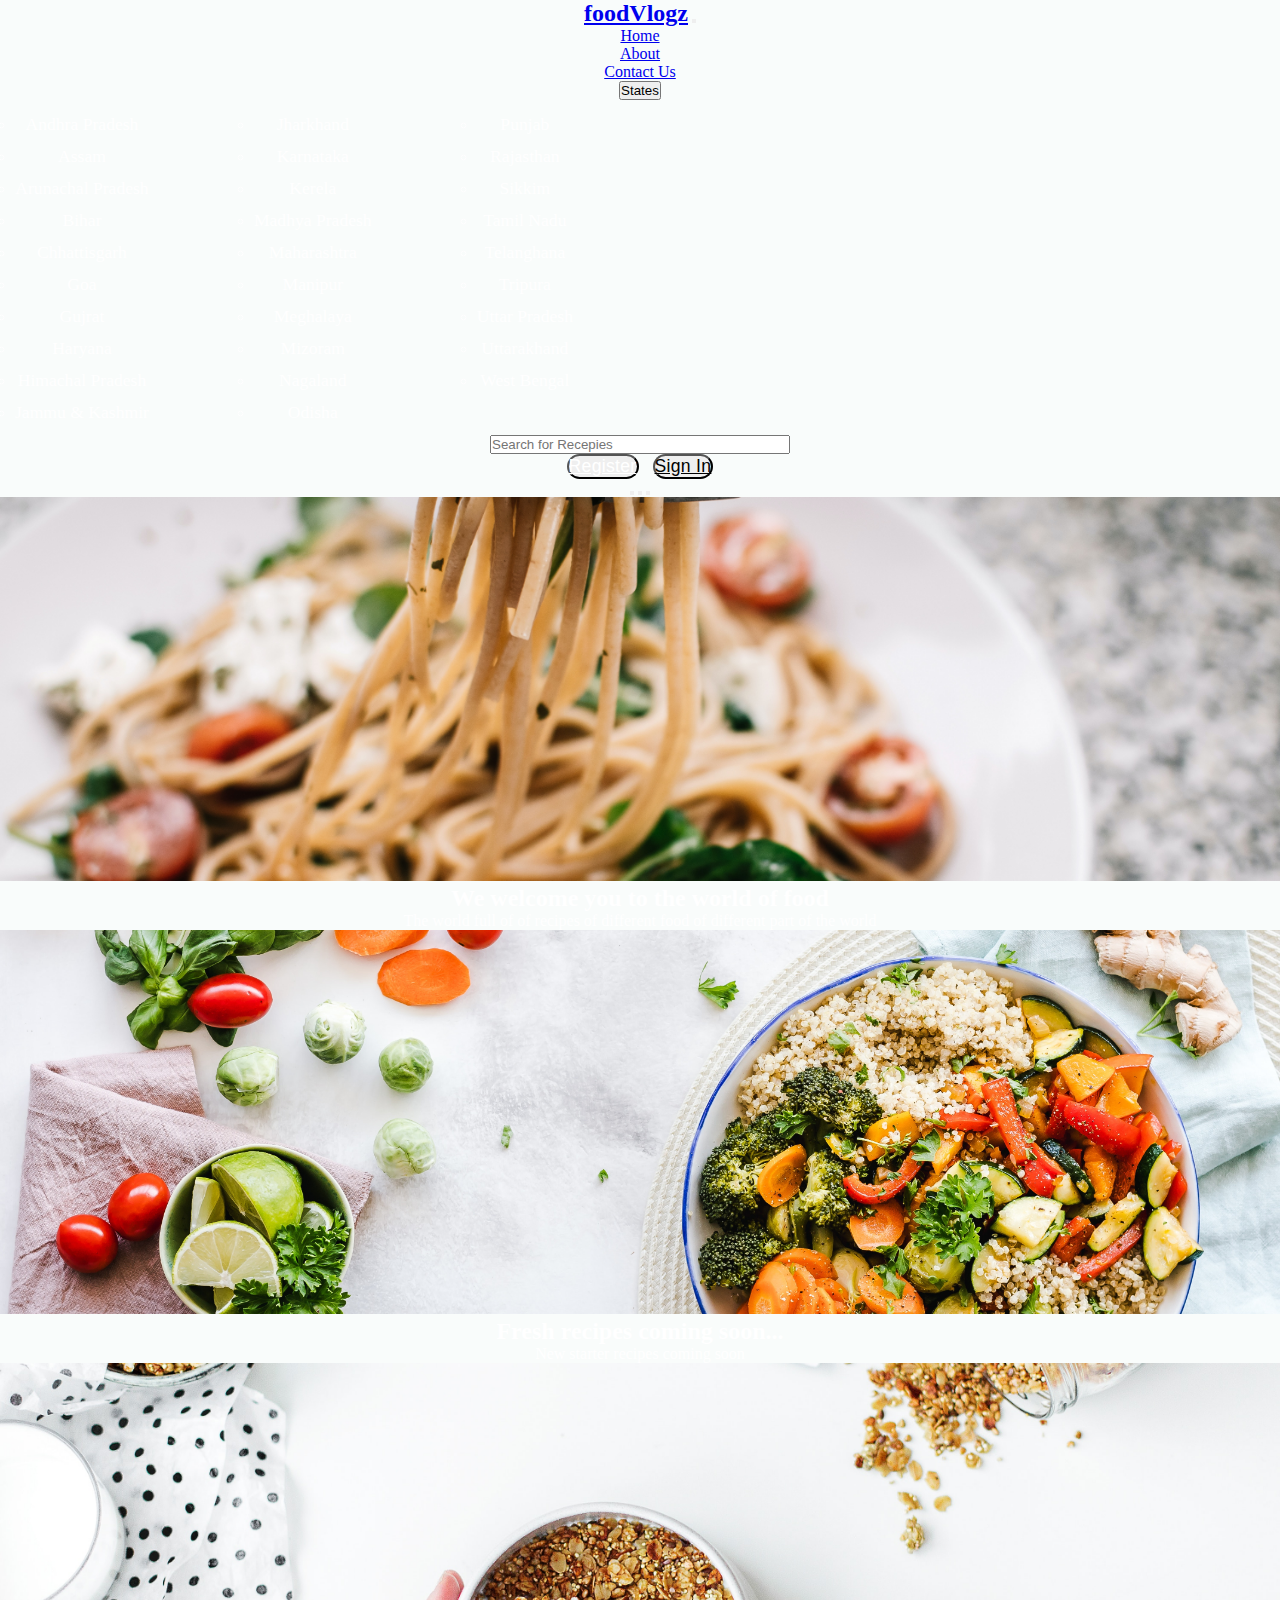
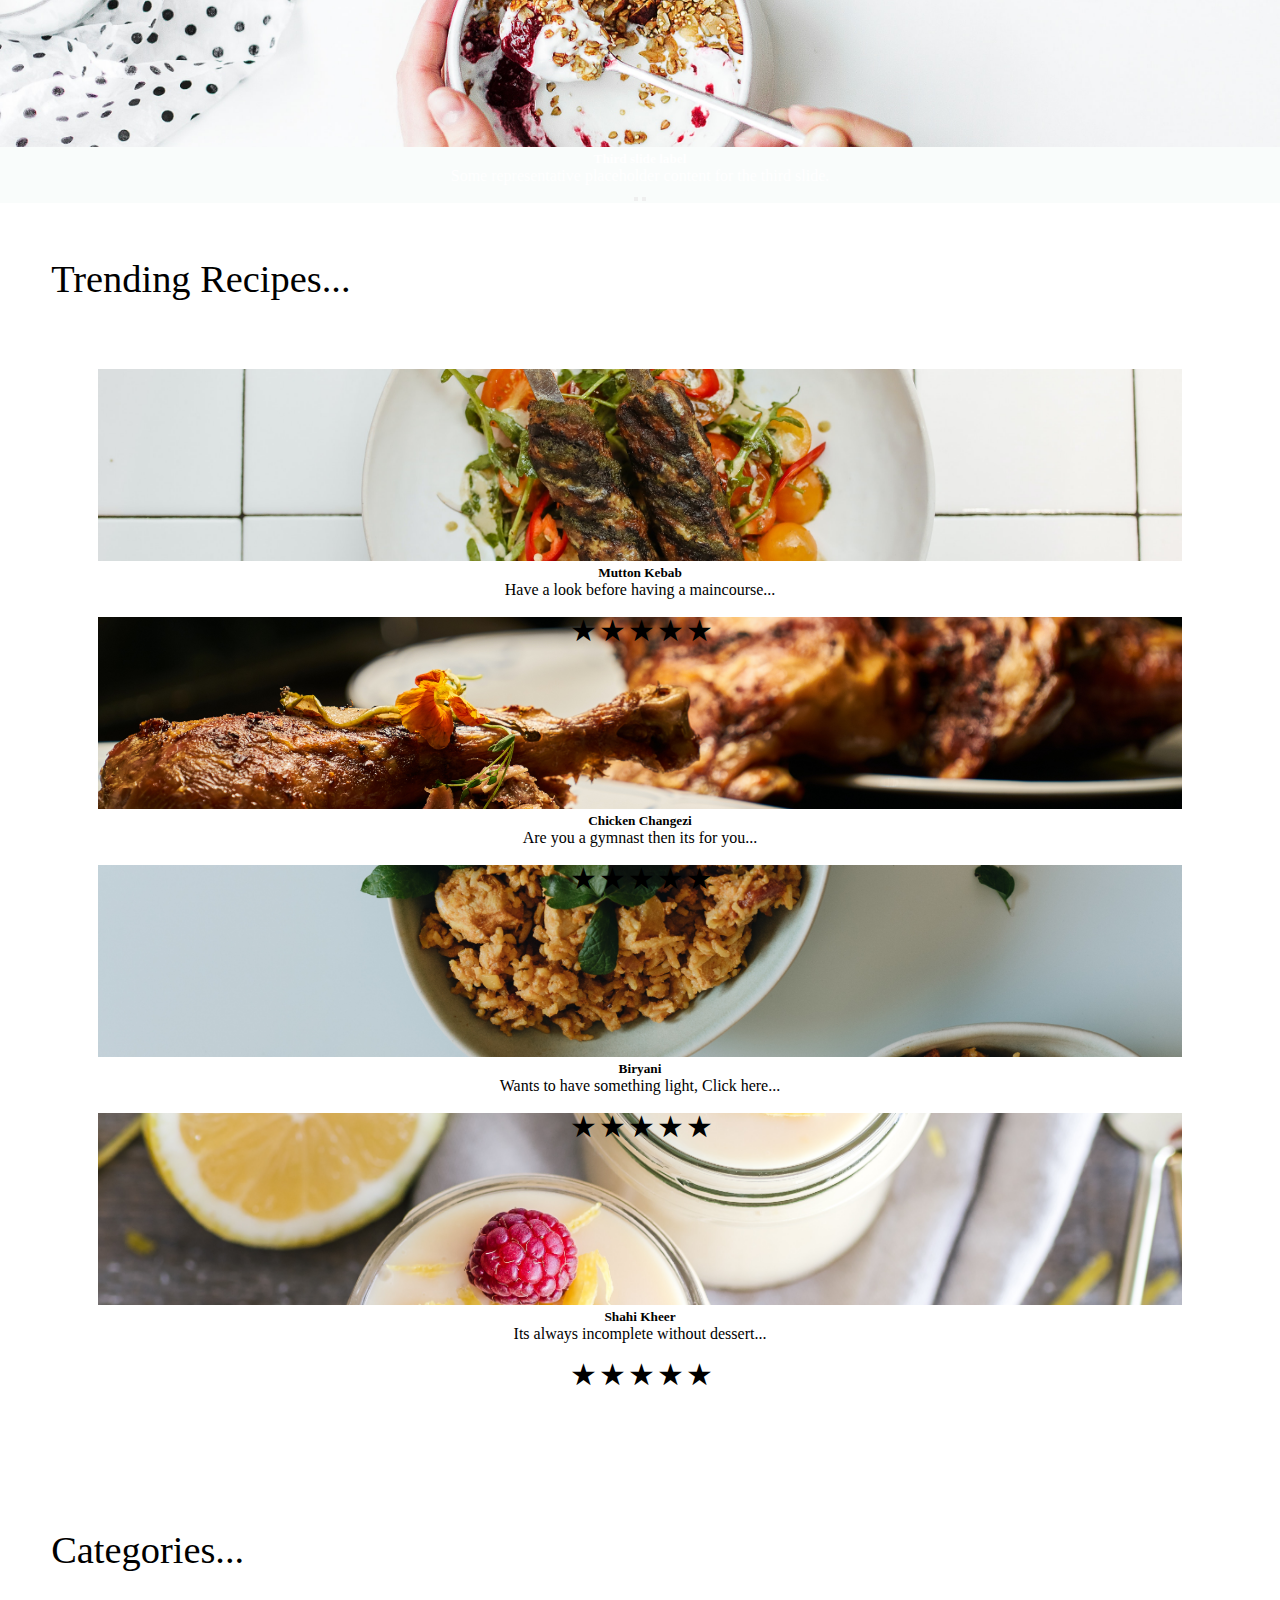
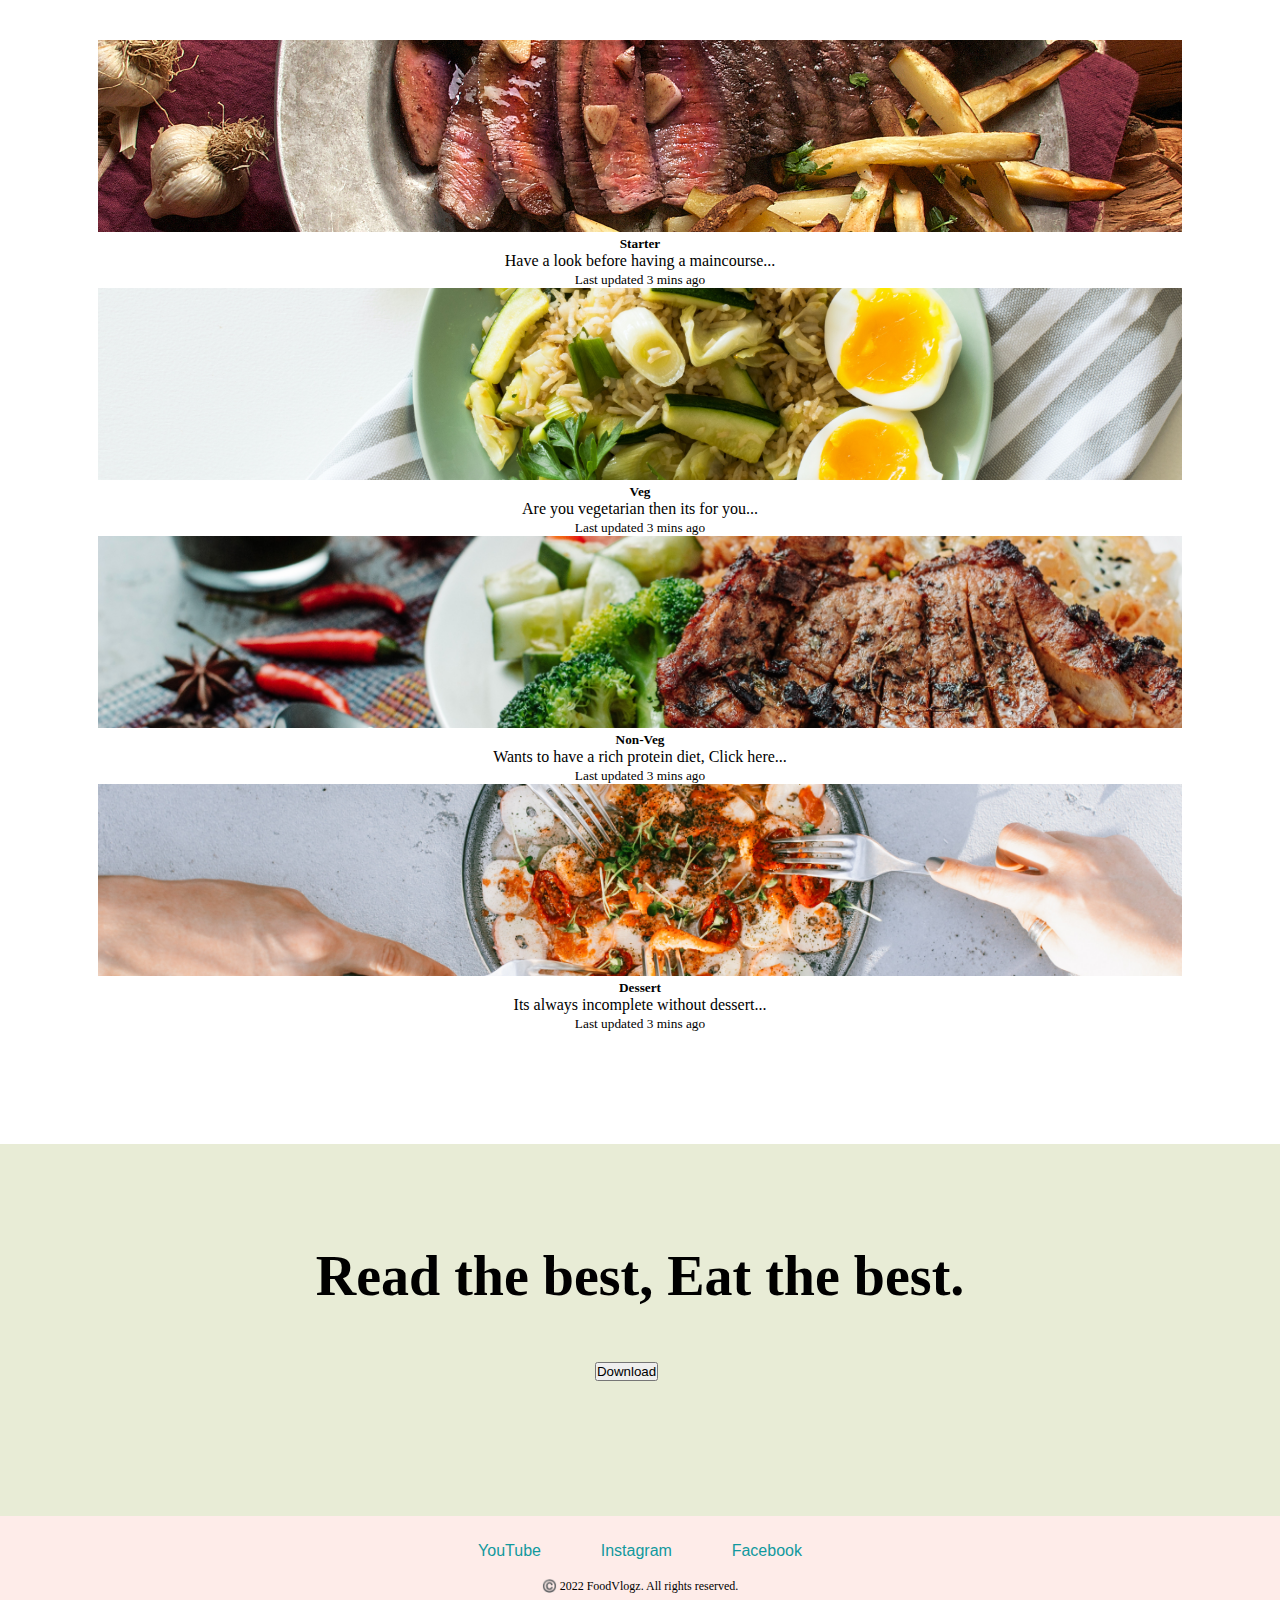
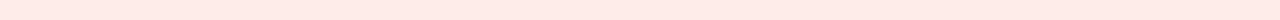
==== commit 034ae73e: "complete frontend" ====
--- a/index.html
+++ b/index.html
@@ -59,8 +59,65 @@
                 >
               </li>
               <li class="nav-item">
-                <a class="nav-link active" id="contact" href="#">Contact Us</a>
+                <a class="nav-link active" id="contact" href="/contactUs.html"
+                  >Contact Us</a
+                >
               </li>
+              <div class="dropdown">
+                <button
+                  class="btn dropdown-toggle"
+                  type="button"
+                  id="dropdownMenuButton1"
+                  data-bs-toggle="dropdown"
+                  aria-expanded="false"
+                >
+                  States
+                </button>
+                <ul
+                  class="dropdown-menu dropdown-menu-dark"
+                  aria-labelledby="dropdownMenuButton1"
+                >
+                  <div class="dropdown-states">
+                    <div class="box-1">
+                      <li><a href="#" class="states">Andhra Pradesh</a></li>
+                      <li><a href="#" class="states">Assam</a></li>
+                      <li><a href="#" class="states">Arunachal Pradesh</a></li>
+                      <li><a href="#" class="states">Bihar</a></li>
+                      <li><a href="#" class="states">Chhattisgarh</a></li>
+                      <li><a href="#" class="states">Goa</a></li>
+                      <li><a href="#" class="states">Gujrat</a></li>
+                      <li><a href="#" class="states">Haryana</a></li>
+                      <li><a href="#" class="states">Himachal Pradesh</a></li>
+                      <li><a href="#" class="states">Jammu & Kashmir</a></li>
+                    </div>
+
+                    <div class="box-1">
+                      <li><a href="#" class="states">Jharkhand</a></li>
+                      <li><a href="#" class="states">Karnataka</a></li>
+                      <li><a href="#" class="states">Kerela</a></li>
+                      <li><a href="#" class="states">Madhya Pradesh</a></li>
+                      <li><a href="#" class="states">Maharashtra</a></li>
+                      <li><a href="#" class="states">Manipur</a></li>
+                      <li><a href="#" class="states">Meghalaya</a></li>
+                      <li><a href="#" class="states">Mizoram</a></li>
+                      <li><a href="#" class="states">Nagaland</a></li>
+                      <li><a href="#" class="states">Odisha</a></li>
+                    </div>
+
+                    <div class="box-1">
+                      <li><a href="#" class="states">Punjab</a></li>
+                      <li><a href="#" class="states">Rajasthan</a></li>
+                      <li><a href="#" class="states">Sikkim</a></li>
+                      <li><a href="#" class="states">Tamil Nadu</a></li>
+                      <li><a href="#" class="states">Telanghana</a></li>
+                      <li><a href="#" class="states">Tripura</a></li>
+                      <li><a href="#" class="states">Uttar Pradesh</a></li>
+                      <li><a href="#" class="states">Uttarakhand</a></li>
+                      <li><a href="#" class="states">West Bengal</a></li>
+                    </div>
+                  </div>
+                </ul>
+              </div>
             </ul>
             <form class="d-flex">
               <input
@@ -72,7 +129,12 @@
               <!-- <button class="btn btn-outline-success" type="submit">Search</button> -->
             </form>
             <div class="header-button">
-              <button href="SignUp.html" type="button" class="btn btn-1 btn-dark" id="register">
+              <button
+                href="SignUp.html"
+                type="button"
+                class="btn btn-1 btn-dark"
+                id="register"
+              >
                 <a id="ejaz" href="SignUp.html">Register</a>
               </button>
               <button type="button" class="btn btn-1 btn-outline-dark">
--- a/CSS/layout.css
+++ b/CSS/layout.css
@@ -21,6 +21,30 @@
 
 .nav-item {
   padding: 0 15px;
+}
+/* DROPDOWN */
+  
+.states:hover{
+  color: gray;
+}
+
+.box-1{
+  padding: 1% 12% 1% 2%;
+}  
+
+.dropdown-menu{
+  width: 750px;
+}
+
+.dropdown-states{
+  display: flex;
+}
+
+.states{
+  text-decoration: none;
+  color: #fff;
+  font-size: 1.1rem;
+  line-height: 2rem;
 }
 #home:hover {
   color: grey;
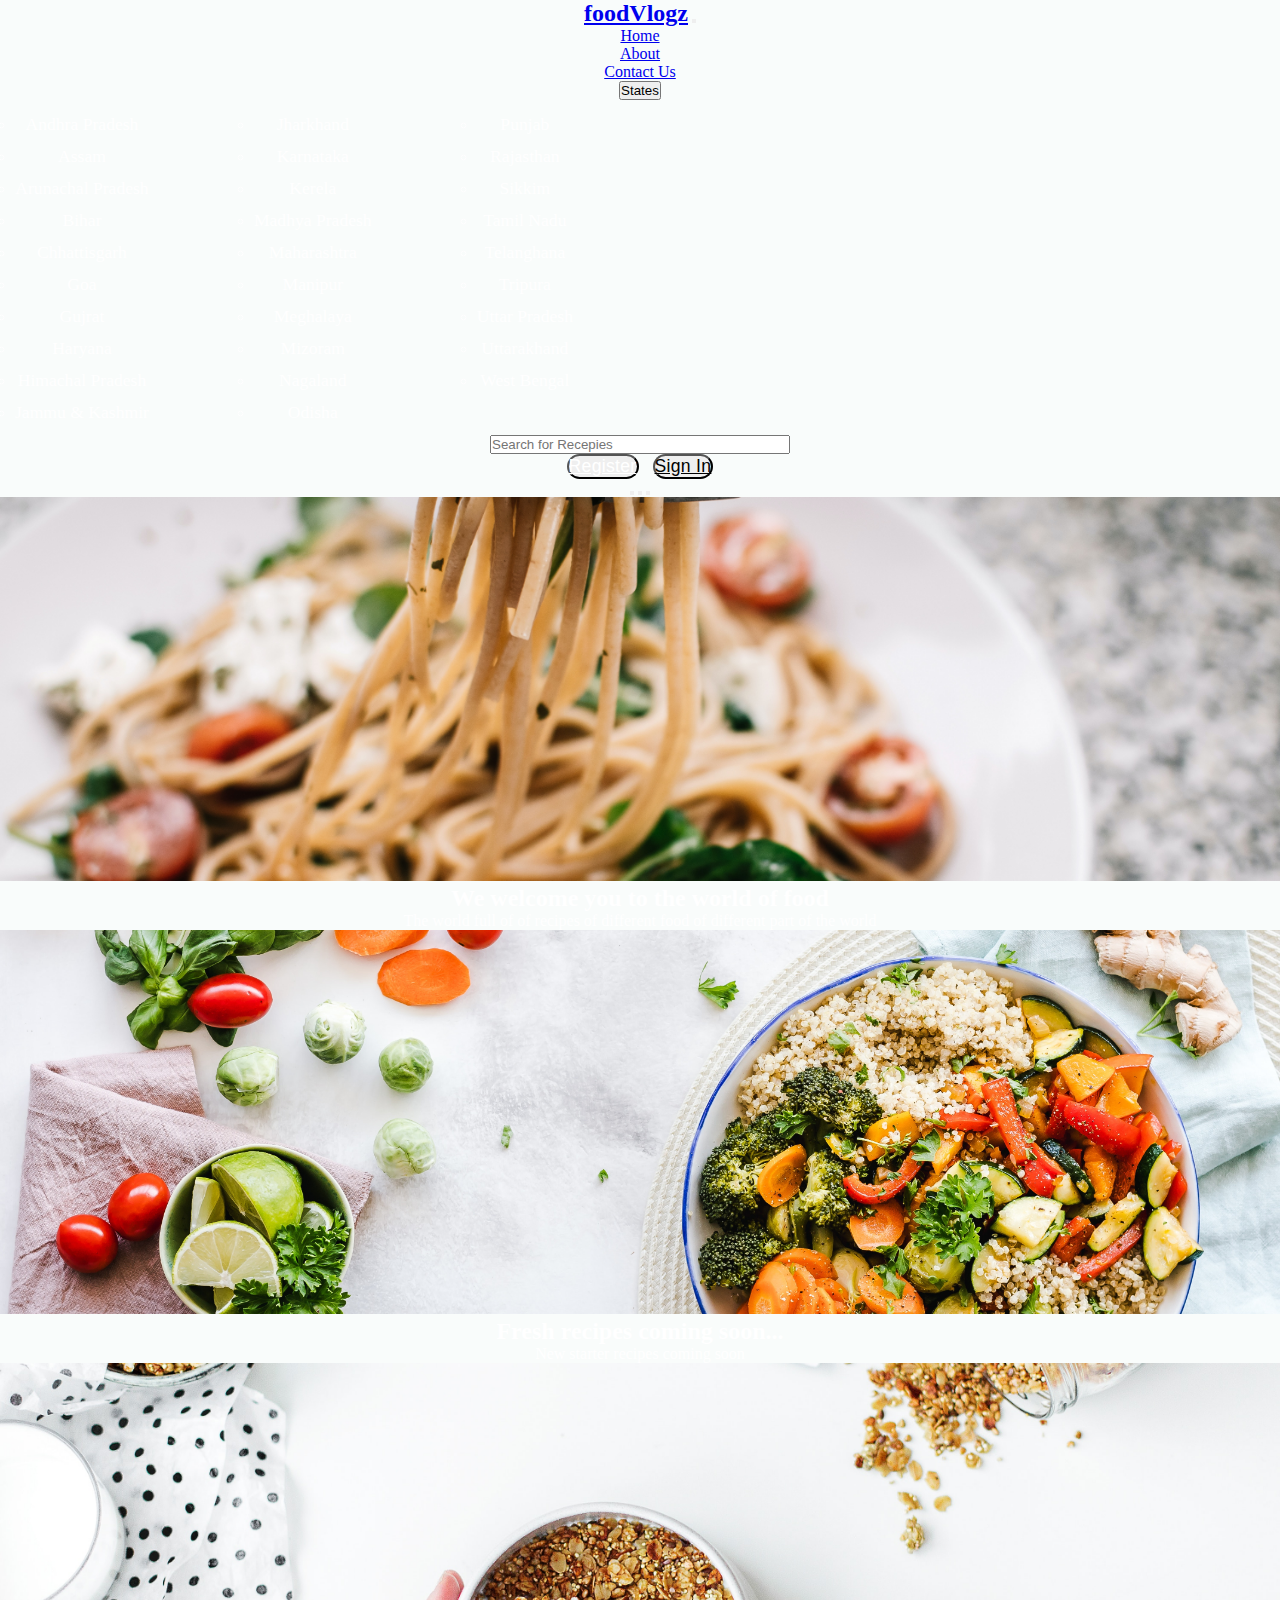
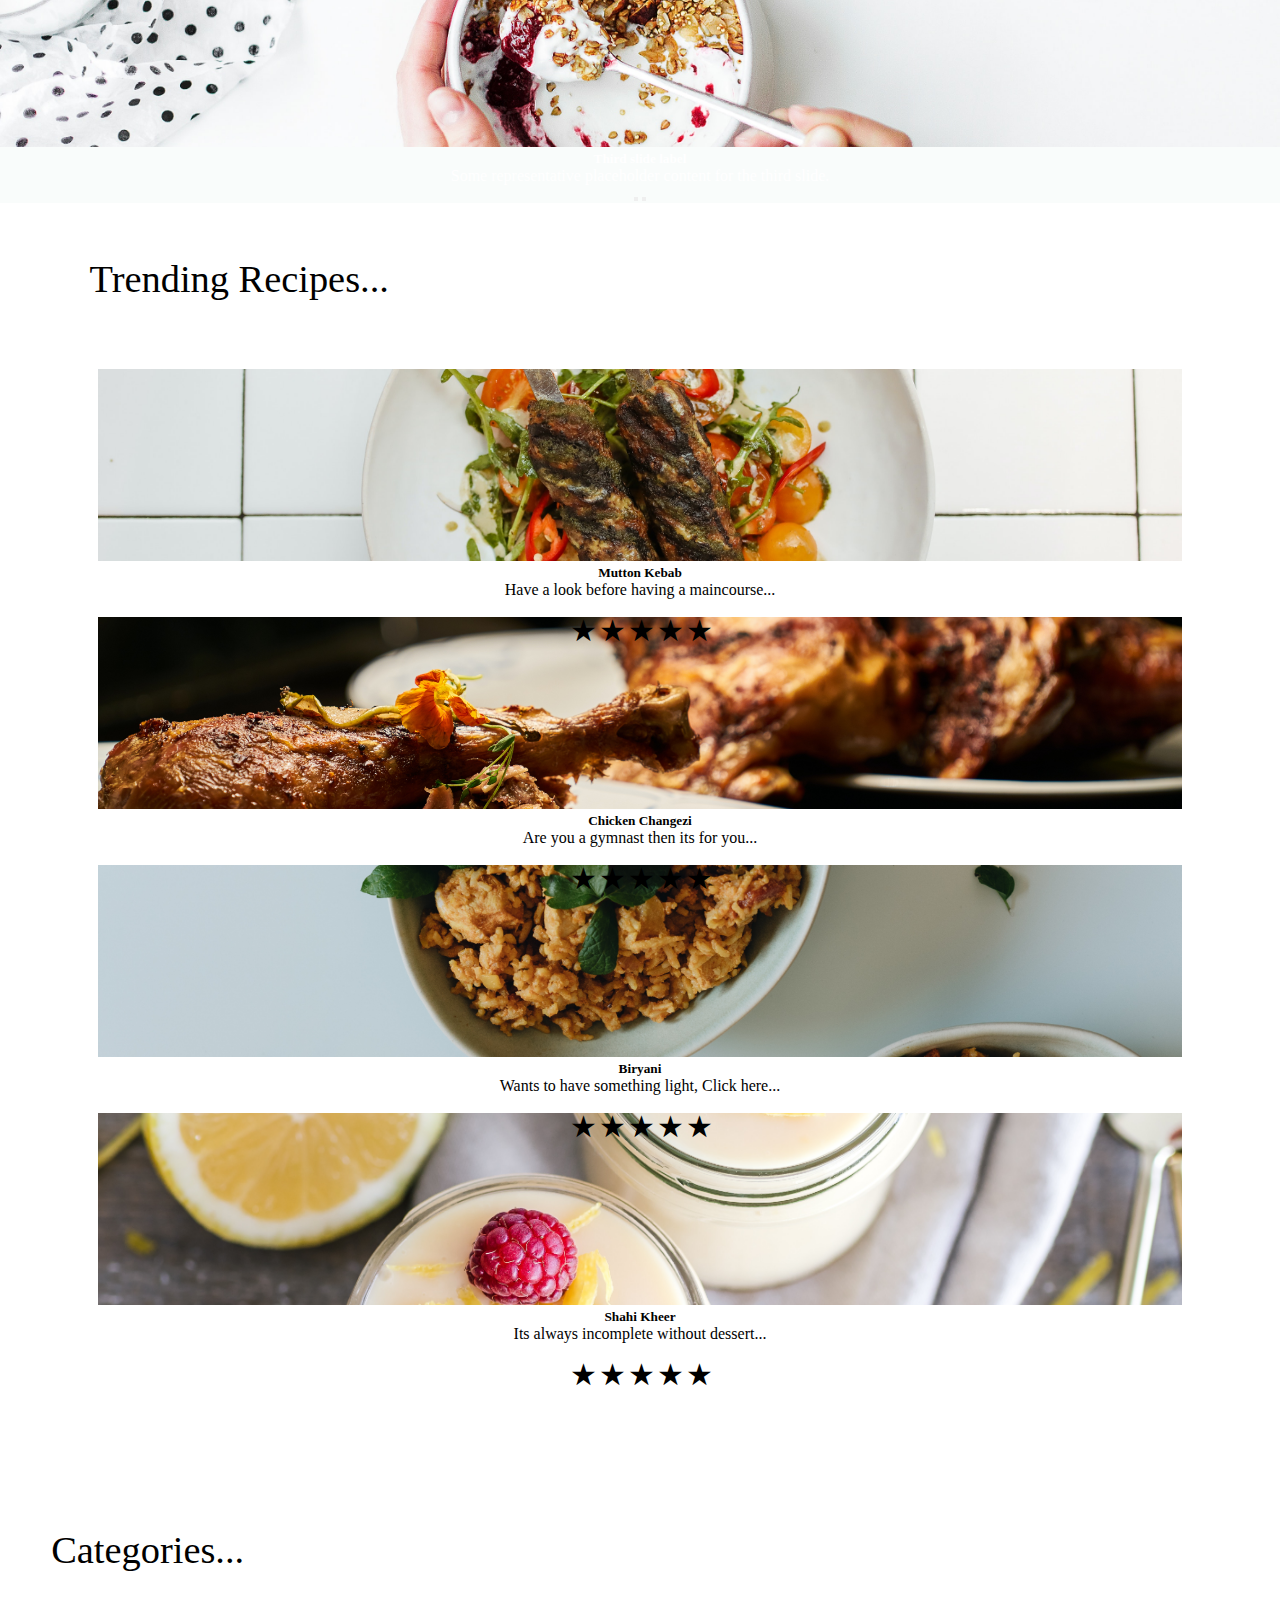
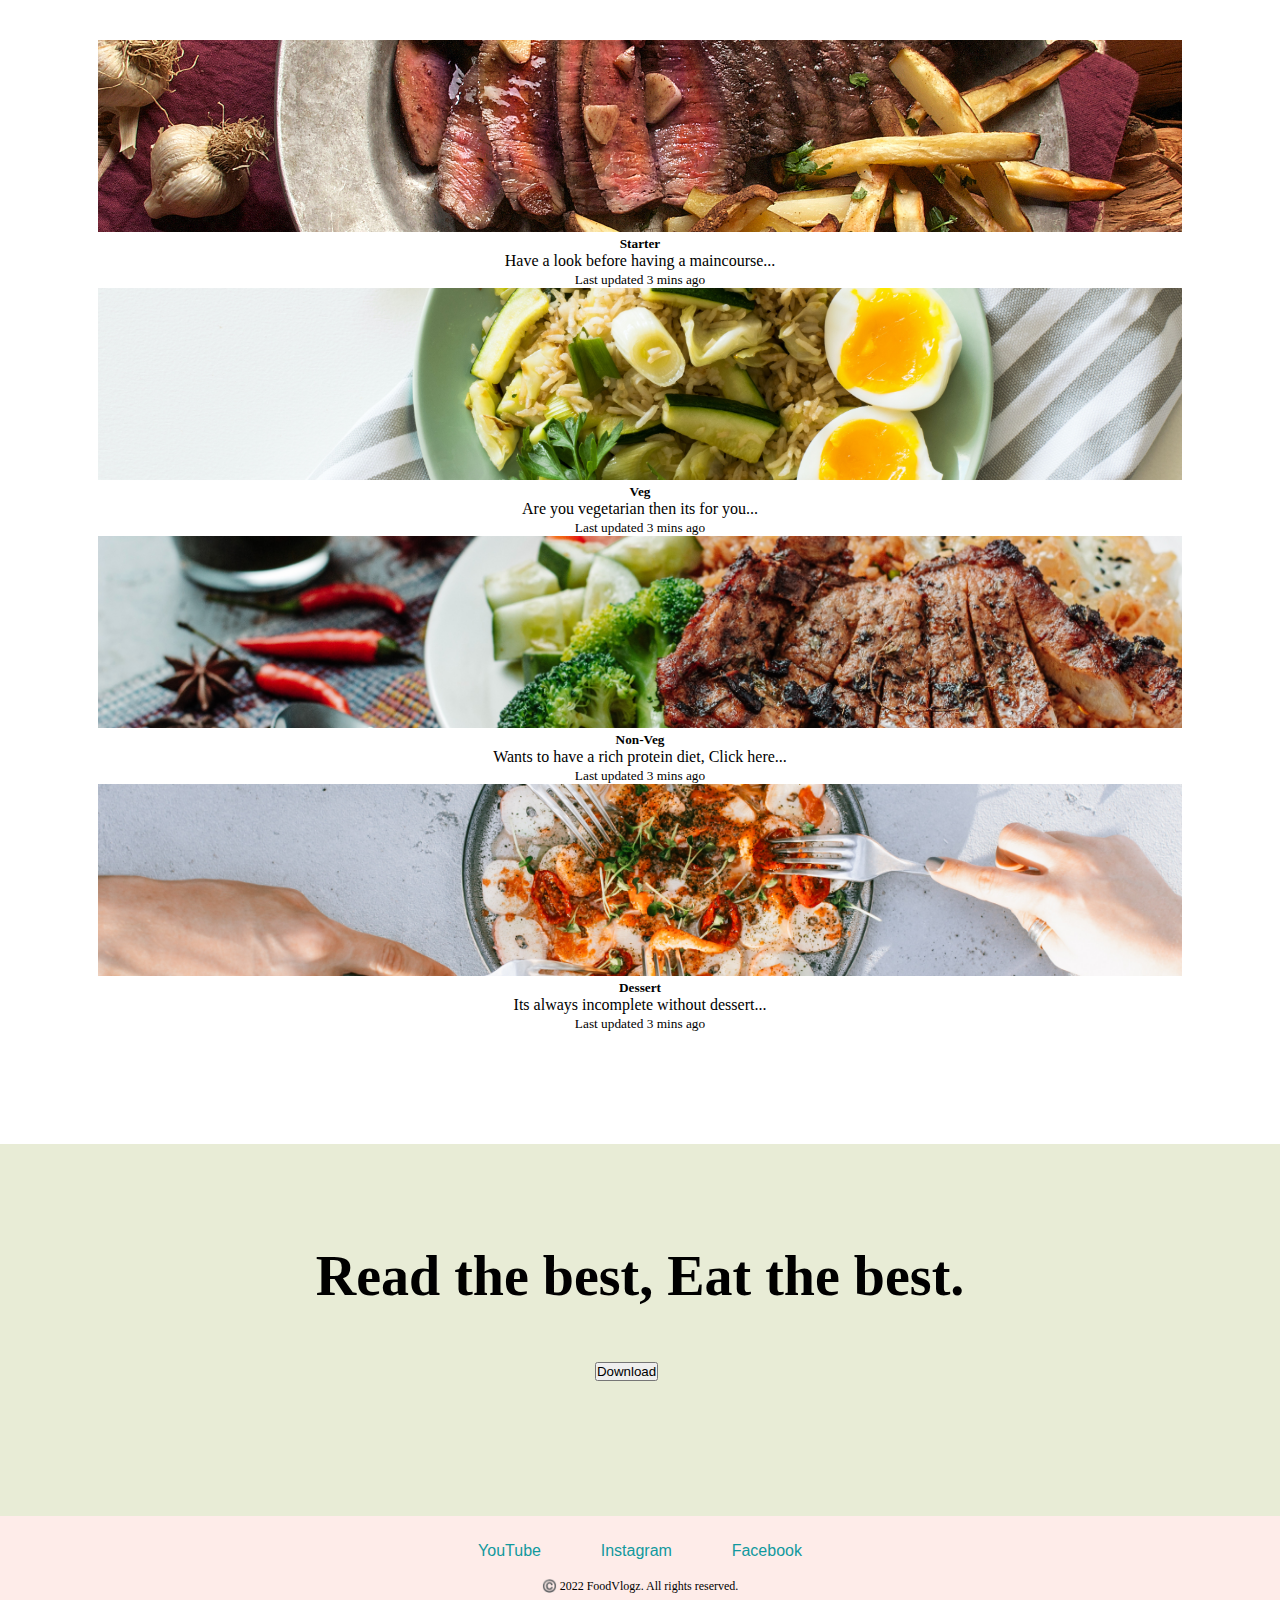
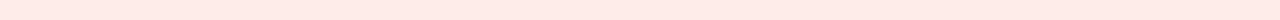
==== commit 1d1aeca0: "edit trending" ====
--- a/index.html
+++ b/index.html
@@ -54,7 +54,7 @@
                 >
               </li>
               <li class="nav-item">
-                <a class="nav-link active" id="about" href="/img/about_us.html"
+                <a class="nav-link active" id="about" href="about_us.html"
                   >About</a
                 >
               </li>
--- a/CSS/layout.css
+++ b/CSS/layout.css
@@ -7,6 +7,7 @@
 
 .conatainer-fluid {
   margin-right: 100px;
+  position: fixed;
 }
 
 /* .navbar{
@@ -23,24 +24,24 @@
   padding: 0 15px;
 }
 /* DROPDOWN */
-  
-.states:hover{
+
+.states:hover {
   color: gray;
 }
 
-.box-1{
+.box-1 {
   padding: 1% 12% 1% 2%;
-}  
-
-.dropdown-menu{
+}
+
+.dropdown-menu {
   width: 750px;
 }
 
-.dropdown-states{
+.dropdown-states {
   display: flex;
 }
 
-.states{
+.states {
   text-decoration: none;
   color: #fff;
   font-size: 1.1rem;
@@ -66,14 +67,14 @@
 #ejaz {
   color: white;
 }
-#ejaz:hover{
-  color: black;
-}
-#ejaz1{
-  color: black;
-}
-#ejaz1:hover{
-  color:white ;
+#ejaz:hover {
+  color: black;
+}
+#ejaz1 {
+  color: black;
+}
+#ejaz1:hover {
+  color: white;
 }
 
 .btn-1 {
@@ -135,6 +136,15 @@
 }
 
 #trending {
+  color: black;
+  font-size: 2.4rem;
+  font-weight: 500;
+  line-height: 3.2rem;
+  margin: 0, 0, 2.4rem;
+  padding-left: 7%;
+  padding-top: 4%;
+}
+#trending1 {
   color: black;
   font-size: 2.4rem;
   font-weight: 500;
@@ -143,15 +153,6 @@
   padding-left: 4%;
   padding-top: 4%;
 }
-#trending1 {
-  color: black;
-  font-size: 2.4rem;
-  font-weight: 500;
-  line-height: 3.2rem;
-  margin: 0, 0, 2.4rem;
-  padding-left: 4%;
-  padding-top: 4%;
-}
 /* stars */
 .rating-wrapper1 label {
   display: inline-block;
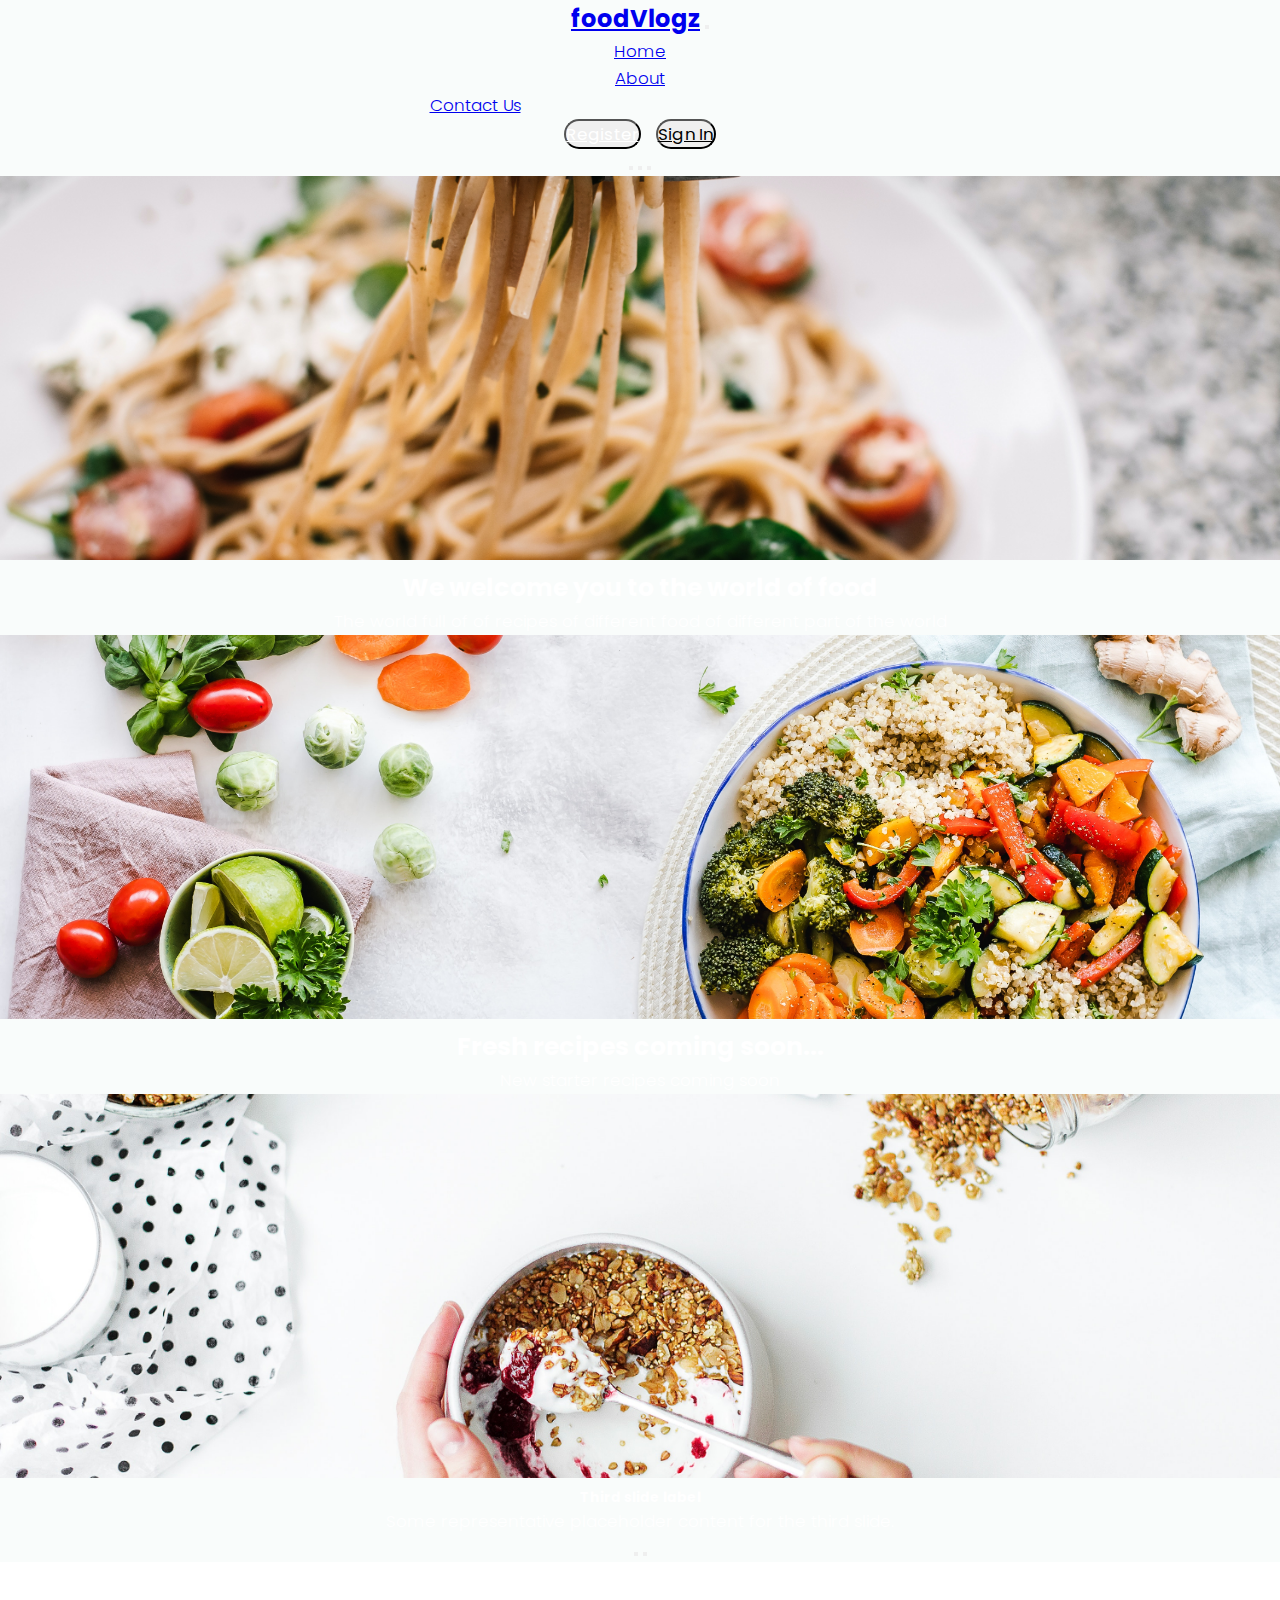
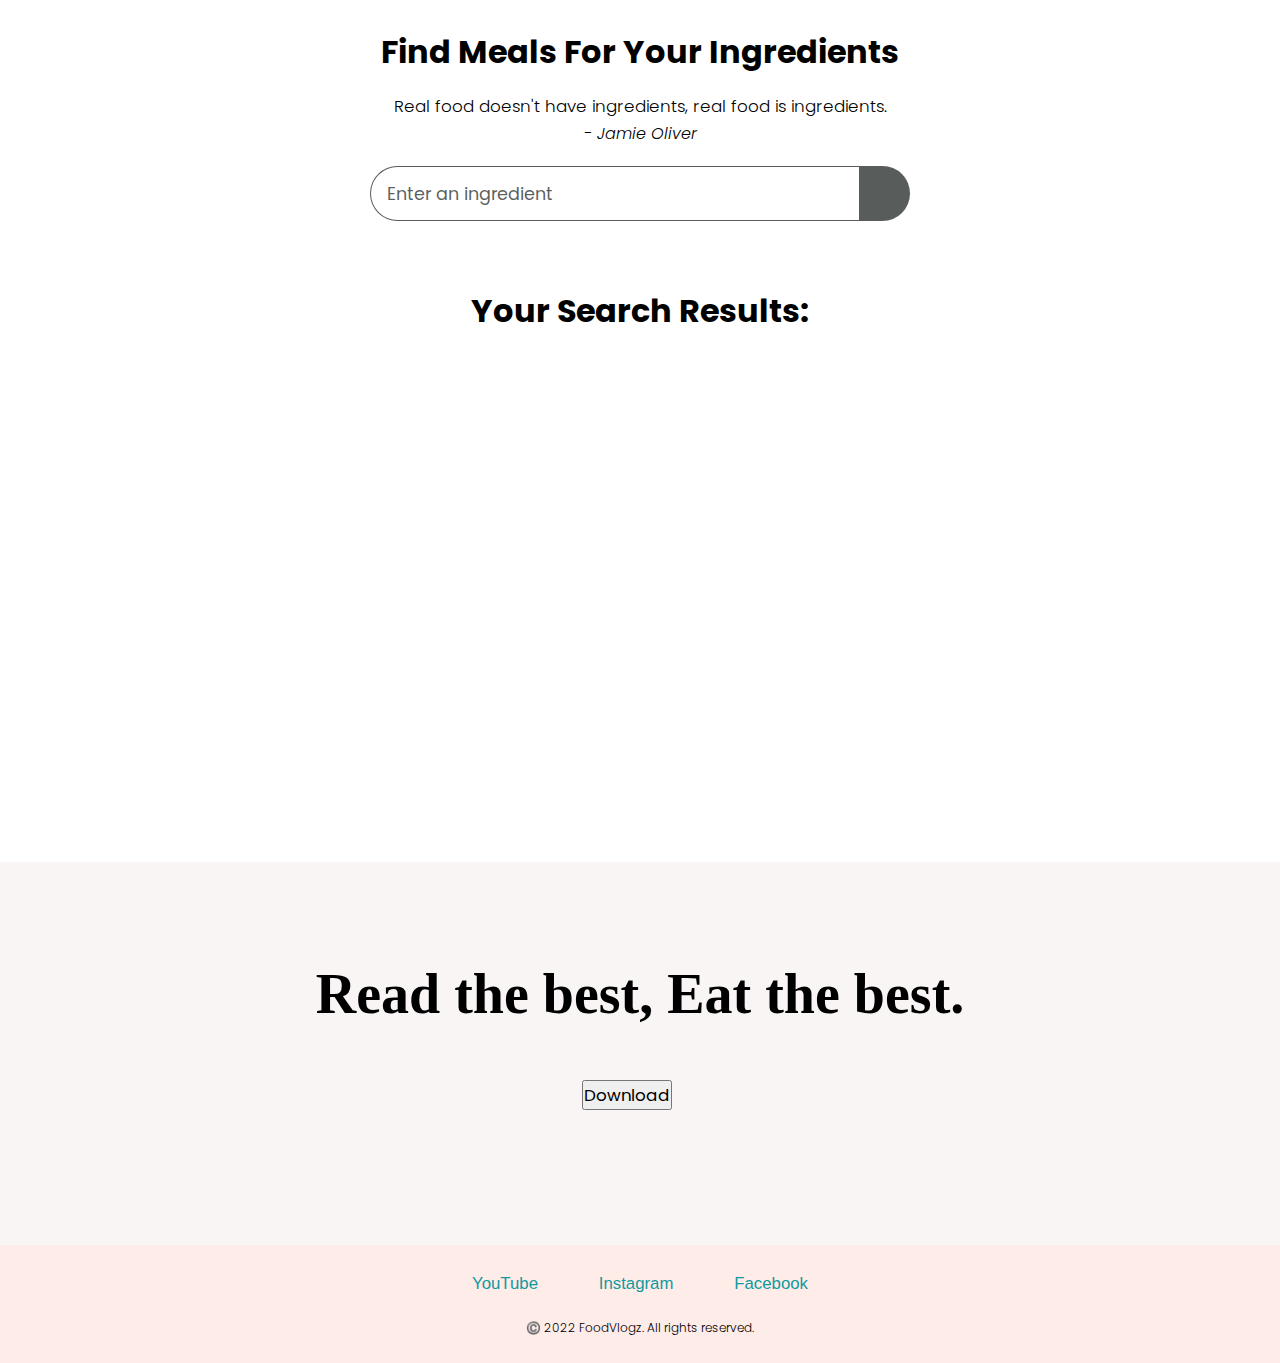
==== commit d23962fe: "add recipe" ====
--- a/index.html
+++ b/index.html
@@ -9,6 +9,12 @@
       href="https://cdn.jsdelivr.net/npm/bootstrap@5.1.3/dist/css/bootstrap.min.css"
       rel="stylesheet"
       integrity="sha384-1BmE4kWBq78iYhFldvKuhfTAU6auU8tT94WrHftjDbrCEXSU1oBoqyl2QvZ6jIW3"
+      crossorigin="anonymous"
+    />
+    <link
+      rel="stylesheet"
+      href="https://cdnjs.cloudflare.com/ajax/libs/font-awesome/5.15.1/css/all.min.css"
+      integrity="sha512-+4zCK9k+qNFUR5X+cKL9EIR+ZOhtIloNl9GIKS57V1MyNsYpYcUrUeQc9vNfzsWfV28IaLL3i96P9sdNyeRssA=="
       crossorigin="anonymous"
     />
 
@@ -59,88 +65,24 @@
                 >
               </li>
               <li class="nav-item">
-                <a class="nav-link active" id="contact" href="/contactUs.html"
-                  >Contact Us</a
+                <a class="nav-link active" id="contact" href="/contactUs.html">
+                  Contact Us
+                </a>
+              </li>
+              <div class="header-button">
+                <button
+                  href="SignUp.html"
+                  type="button"
+                  class="btn btn-1 btn-dark"
+                  id="register"
                 >
-              </li>
-              <div class="dropdown">
-                <button
-                  class="btn dropdown-toggle"
-                  type="button"
-                  id="dropdownMenuButton1"
-                  data-bs-toggle="dropdown"
-                  aria-expanded="false"
-                >
-                  States
+                  <a id="ejaz" href="SignUp.html">Register</a>
                 </button>
-                <ul
-                  class="dropdown-menu dropdown-menu-dark"
-                  aria-labelledby="dropdownMenuButton1"
-                >
-                  <div class="dropdown-states">
-                    <div class="box-1">
-                      <li><a href="#" class="states">Andhra Pradesh</a></li>
-                      <li><a href="#" class="states">Assam</a></li>
-                      <li><a href="#" class="states">Arunachal Pradesh</a></li>
-                      <li><a href="#" class="states">Bihar</a></li>
-                      <li><a href="#" class="states">Chhattisgarh</a></li>
-                      <li><a href="#" class="states">Goa</a></li>
-                      <li><a href="#" class="states">Gujrat</a></li>
-                      <li><a href="#" class="states">Haryana</a></li>
-                      <li><a href="#" class="states">Himachal Pradesh</a></li>
-                      <li><a href="#" class="states">Jammu & Kashmir</a></li>
-                    </div>
-
-                    <div class="box-1">
-                      <li><a href="#" class="states">Jharkhand</a></li>
-                      <li><a href="#" class="states">Karnataka</a></li>
-                      <li><a href="#" class="states">Kerela</a></li>
-                      <li><a href="#" class="states">Madhya Pradesh</a></li>
-                      <li><a href="#" class="states">Maharashtra</a></li>
-                      <li><a href="#" class="states">Manipur</a></li>
-                      <li><a href="#" class="states">Meghalaya</a></li>
-                      <li><a href="#" class="states">Mizoram</a></li>
-                      <li><a href="#" class="states">Nagaland</a></li>
-                      <li><a href="#" class="states">Odisha</a></li>
-                    </div>
-
-                    <div class="box-1">
-                      <li><a href="#" class="states">Punjab</a></li>
-                      <li><a href="#" class="states">Rajasthan</a></li>
-                      <li><a href="#" class="states">Sikkim</a></li>
-                      <li><a href="#" class="states">Tamil Nadu</a></li>
-                      <li><a href="#" class="states">Telanghana</a></li>
-                      <li><a href="#" class="states">Tripura</a></li>
-                      <li><a href="#" class="states">Uttar Pradesh</a></li>
-                      <li><a href="#" class="states">Uttarakhand</a></li>
-                      <li><a href="#" class="states">West Bengal</a></li>
-                    </div>
-                  </div>
-                </ul>
+                <button type="button" class="btn btn-1 btn-outline-dark">
+                  <a id="ejaz1" href="SignUp.html">Sign In</a>
+                </button>
               </div>
             </ul>
-            <form class="d-flex">
-              <input
-                class="form-control me-2"
-                type="search"
-                placeholder="Search for Recepies"
-                aria-label="Search"
-              />
-              <!-- <button class="btn btn-outline-success" type="submit">Search</button> -->
-            </form>
-            <div class="header-button">
-              <button
-                href="SignUp.html"
-                type="button"
-                class="btn btn-1 btn-dark"
-                id="register"
-              >
-                <a id="ejaz" href="SignUp.html">Register</a>
-              </button>
-              <button type="button" class="btn btn-1 btn-outline-dark">
-                <a id="ejaz1" href="SignUp.html">Sign In</a>
-              </button>
-            </div>
           </div>
         </div>
       </nav>
@@ -238,174 +180,75 @@
       </div>
     </section>
 
-    <!-- Trending section-->
-
-    <div class="recipe" id="trending"><p>Trending Recipes...</p></div>
-    <section id="main-course">
-      <div class="row">
-        <div class="card-group">
-          <div class="food-column col-lg-3 col-md-6">
-            <div class="card">
-              <img src="img/kebeb.jpg" class="card-img-top" alt="..." />
-              <div class="card-body">
-                <h5 class="card-title">Mutton Kebab</h5>
-                <p class="card-text">
-                  Have a look before having a maincourse...
-                </p>
-                <p class="rating-wrapper1">
-                  <input type="radio" name="rating" id="star-1" />
-                  <label for="star-1"></label>
-                  <input type="radio" name="rating" id="star-2" />
-                  <label for="star-2"></label>
-                  <input type="radio" name="rating" id="star-3" />
-                  <label for="star-3"></label>
-                  <input type="radio" name="rating" id="star-4" />
-                  <label for="star-4"></label>
-                  <input type="radio" name="rating" id="star-5" />
-                  <label for="star-5"></label>
-                </p>
+    <!-- recipes -->
+    <div class="container">
+      <div class="meal-wrapper">
+        <div class="meal-search">
+          <h2 class="title">Find Meals For Your Ingredients</h2>
+          <blockquote>
+            Real food doesn't have ingredients, real food is ingredients.<br />
+            <cite>- Jamie Oliver</cite>
+          </blockquote>
+
+          <div class="meal-search-box">
+            <input
+              type="text"
+              class="search-control"
+              placeholder="Enter an ingredient"
+              id="search-input"
+            />
+            <button type="submit" class="search-btn btn" id="search-btn">
+              <i class="fas fa-search"></i>
+            </button>
+          </div>
+        </div>
+
+        <div class="meal-result">
+          <h2 class="title">Your Search Results:</h2>
+          <div id="meal">
+            <!-- meal item -->
+            <!-- <div class = "meal-item">
+              <div class = "meal-img">
+                <img src = "food.jpg" alt = "food">
               </div>
-            </div>
-          </div>
-
-          <div class="food-column col-lg-3 col-md-6">
-            <div class="card">
-              <img src="img/changezi.jpg" class="card-img-top" alt="..." />
-              <div class="card-body">
-                <h5 class="card-title">Chicken Changezi</h5>
-                <p class="card-text">Are you a gymnast then its for you...</p>
-                <p class="rating-wrapper2">
-                  <input type="radio" name="rating" id="star-1" />
-                  <label for="star-1"></label>
-                  <input type="radio" name="rating" id="star-2" />
-                  <label for="star-2"></label>
-                  <input type="radio" name="rating" id="star-3" />
-                  <label for="star-3"></label>
-                  <input type="radio" name="rating" id="star-4" />
-                  <label for="star-4"></label>
-                  <input type="radio" name="rating" id="star-5" />
-                  <label for="star-5"></label>
-                </p>
+              <div class = "meal-name">
+                <h3>Potato Chips</h3>
+                <a href = "#" class = "recipe-btn">Get Recipe</a>
               </div>
-            </div>
-          </div>
-
-          <div class="food-column col-lg-3 col-md-6">
-            <div class="card">
-              <img src="img/Biryani (2).jpg" class="card-img-top" alt="..." />
-              <div class="card-body">
-                <h5 class="card-title">Biryani</h5>
-                <p class="card-text">
-                  Wants to have something light, Click here...
-                </p>
-                <p class="rating-wrapper3">
-                  <input type="radio" name="rating" id="star-1" />
-                  <label for="star-1"></label>
-                  <input type="radio" name="rating" id="star-2" />
-                  <label for="star-2"></label>
-                  <input type="radio" name="rating" id="star-3" />
-                  <label for="star-3"></label>
-                  <input type="radio" name="rating" id="star-4" />
-                  <label for="star-4"></label>
-                  <input type="radio" name="rating" id="star-5" />
-                  <label for="star-5"></label>
-                </p>
-              </div>
-            </div>
-          </div>
-
-          <div class="food-column col-lg-3 col-md-6">
-            <div class="card">
-              <img src="img/Shahikheer.jpg" class="card-img-top" alt="..." />
-              <div class="card-body">
-                <h5 class="card-title">Shahi Kheer</h5>
-                <p class="card-text">
-                  Its always incomplete without dessert...
-                </p>
-                <p class="rating-wrapper4">
-                  <input type="radio" name="rating" id="star-1" />
-                  <label for="star-1"></label>
-                  <input type="radio" name="rating" id="star-2" />
-                  <label for="star-2"></label>
-                  <input type="radio" name="rating" id="star-3" />
-                  <label for="star-3"></label>
-                  <input type="radio" name="rating" id="star-4" />
-                  <label for="star-4"></label>
-                  <input type="radio" name="rating" id="star-5" />
-                  <label for="star-5"></label>
-                </p>
-              </div>
-            </div>
+            </div> -->
+            <!-- end of meal item -->
+          </div>
+        </div>
+
+        <div class="meal-details">
+          <!-- recipe close btn -->
+          <button
+            type="button"
+            class="btn recipe-close-btn"
+            id="recipe-close-btn"
+          >
+            <i class="fas fa-times"></i>
+          </button>
+
+          <!-- meal content -->
+          <div class="meal-details-content">
+            <!-- <h2 class = "recipe-title">Meals Name Here</h2>
+            <p class = "recipe-category">Category Name</p>
+            <div class = "recipe-instruct">
+              <h3>Instructions:</h3>
+              <p>Lorem ipsum, dolor sit amet consectetur adipisicing elit. Quo blanditiis quis accusantium natus! Porro, reiciendis maiores molestiae distinctio veniam ratione ex provident ipsa, soluta suscipit quam eos velit autem iste!</p>
+              <p>Lorem ipsum dolor sit amet consectetur adipisicing elit. Amet aliquam voluptatibus ad obcaecati magnam, esse numquam nisi ut adipisci in?</p>
+            </div>
+            <div class = "recipe-meal-img">
+              <img src = "food.jpg" alt = "">
+            </div>
+            <div class = "recipe-link">
+              <a href = "#" target = "_blank">Watch Video</a>
+            </div> -->
           </div>
         </div>
       </div>
-    </section>
-
-    <!-- FOOD COLUMN -->
-    <div class="recipe" id="trending1"><p>Categories...</p></div>
-    <section id="main-course">
-      <div class="row">
-        <div class="card-group">
-          <div class="food-column col-lg-3 col-md-6">
-            <div class="card">
-              <img src="img/starter1.jpg" class="card-img-top" alt="..." />
-              <div class="card-body">
-                <h5 class="card-title">Starter</h5>
-                <p class="card-text">
-                  Have a look before having a maincourse...
-                </p>
-                <p class="card-text">
-                  <small class="text-muted">Last updated 3 mins ago</small>
-                </p>
-              </div>
-            </div>
-          </div>
-
-          <div class="food-column col-lg-3 col-md-6">
-            <div class="card">
-              <img src="img/veg1.jpg" class="card-img-top" alt="..." />
-              <div class="card-body">
-                <h5 class="card-title">Veg</h5>
-                <p class="card-text">Are you vegetarian then its for you...</p>
-                <p class="card-text">
-                  <small class="text-muted">Last updated 3 mins ago</small>
-                </p>
-              </div>
-            </div>
-          </div>
-
-          <div class="food-column col-lg-3 col-md-6">
-            <div class="card">
-              <img src="img/nonveg1.jpg" class="card-img-top" alt="..." />
-              <div class="card-body">
-                <h5 class="card-title">Non-Veg</h5>
-                <p class="card-text">
-                  Wants to have a rich protein diet, Click here...
-                </p>
-                <p class="card-text">
-                  <small class="text-muted">Last updated 3 mins ago</small>
-                </p>
-              </div>
-            </div>
-          </div>
-
-          <div class="food-column col-lg-3 col-md-6">
-            <div class="card">
-              <img src="img/dessert1.jpg" class="card-img-top" alt="..." />
-              <div class="card-body">
-                <h5 class="card-title">Dessert</h5>
-                <p class="card-text">
-                  Its always incomplete without dessert...
-                </p>
-                <p class="card-text">
-                  <small class="text-muted">Last updated 3 mins ago</small>
-                </p>
-              </div>
-            </div>
-          </div>
-        </div>
-      </div>
-    </section>
+    </div>
 
     <!-- DOWNLOAD -->
 
@@ -428,5 +271,6 @@
       <a class="footer-link" href="#">Facebook</a>
       <p class="copyright">©️ 2022 FoodVlogz. All rights reserved.</p>
     </div>
+    <script src="/JS/index.js"></script>
   </body>
 </html>
--- a/CSS/layout.css
+++ b/CSS/layout.css
@@ -1,6 +1,9 @@
+@import url("https://fonts.googleapis.com/css2?family=Poppins:wght@200;300;400;500;600;700;800;900&display=swap");
+
 * {
+  padding: 0;
   margin: 0;
-  padding: 0;
+  box-sizing: border-box;
 }
 
 /**** NAVBAR ****/
@@ -9,10 +12,6 @@
   margin-right: 100px;
   position: fixed;
 }
-
-/* .navbar{
-    padding:1% 6%;
-} */
 
 .navbar-brand {
   /* font-family: "Montserrat-Black"; */
@@ -23,29 +22,8 @@
 .nav-item {
   padding: 0 15px;
 }
-/* DROPDOWN */
-
-.states:hover {
-  color: gray;
-}
-
-.box-1 {
-  padding: 1% 12% 1% 2%;
-}
-
-.dropdown-menu {
-  width: 750px;
-}
-
-.dropdown-states {
-  display: flex;
-}
-
-.states {
-  text-decoration: none;
-  color: #fff;
-  font-size: 1.1rem;
-  line-height: 2rem;
+#contact {
+  padding-right: 330px;
 }
 #home:hover {
   color: grey;
@@ -61,9 +39,6 @@
   width: 300px;
 }
 
-.header-button {
-  margin-left: auto;
-}
 #ejaz {
   color: white;
 }
@@ -102,199 +77,301 @@
   width: 100%;
 }
 
-/**** CARDS ****/
-
-#main-course {
-  padding: 5% 3%;
-}
-
-.food-column {
-  padding: 0 1%;
-}
-
-.card-group {
-  padding: 0 4% 4%;
-}
-
-.card-body {
-  padding-left: 0;
-}
-
-.card {
+:root {
+  --tenne-tawny: #060c0aab;
+  --tenne-tawny-dark: #060c0aab;
+}
+body {
+  font-weight: 300;
+  font-size: 1.05rem;
+  line-height: 1.6;
+  font-family: "Poppins", sans-serif;
+}
+
+/*  */
+.btn {
+  font-family: inherit;
+  cursor: pointer;
+  outline: 0;
+  font-size: 1.05rem;
+}
+.text {
+  opacity: 0.8;
+}
+.title {
+  font-size: 2rem;
+  margin-bottom: 1rem;
+}
+
+/*  */
+.container {
+  min-height: 100vh;
+}
+.meal-wrapper {
+  max-width: 1280px;
+  margin: 0 auto;
+  padding: 2rem;
+  background: #fff;
+  text-align: center;
+}
+.meal-search {
+  margin: 2rem 0;
+}
+.meal-search cite {
+  font-size: 1rem;
+}
+.meal-search-box {
+  margin: 1.2rem 0;
+  display: flex;
+  align-items: stretch;
+}
+.search-control,
+.search-btn {
+  width: 100%;
+}
+.search-control {
+  padding: 0 1rem;
+  font-size: 1.1rem;
+  font-family: inherit;
+  outline: 0;
+  border: 1px solid var(--tenne-tawny);
+  color: var(--tenne-tawny);
+  border-top-left-radius: 2rem;
+  border-bottom-left-radius: 2rem;
+}
+.search-control::placeholder {
+  color: var(--tenne-tawny);
+}
+.search-btn {
+  width: 55px;
+  height: 55px;
+  font-size: 1.8rem;
+  background: var(--tenne-tawny);
+  color: #fff;
+  border: none;
+  border-top-right-radius: 2rem;
+  border-bottom-right-radius: 2rem;
+  transition: all 0.4s linear;
+  -webkit-transition: all 0.4s linear;
+  -moz-transition: all 0.4s linear;
+  -ms-transition: all 0.4s linear;
+  -o-transition: all 0.4s linear;
+}
+.search-btn:hover {
+  background: var(--tenne-tawny-dark);
+}
+.meal-result {
+  margin-top: 4rem;
+}
+#meal {
+  margin: 2.4rem 0;
+}
+.meal-item {
+  border-radius: 1rem;
+  -webkit-border-radius: 1rem;
+  -moz-border-radius: 1rem;
+  -ms-border-radius: 1rem;
+  -o-border-radius: 1rem;
+  overflow: hidden;
+  box-shadow: 0 4px 21px -12px rgba(0, 0, 0, 0.79);
+  margin: 2rem 0;
+}
+.meal-img img {
+  width: 100%;
+  display: block;
+}
+.meal-name {
+  padding: 1.5rem 0.5rem;
+}
+.meal-name h3 {
+  font-size: 1.4rem;
+}
+.recipe-btn {
+  text-decoration: none;
+  color: #fff;
+  background: var(--tenne-tawny);
+  font-weight: 500;
+  font-size: 1.1rem;
+  padding: 0.75rem 0;
+  display: block;
+  width: 175px;
+  margin: 1rem auto;
+  border-radius: 2rem;
+  -webkit-border-radius: 2rem;
+  -moz-border-radius: 2rem;
+  -ms-border-radius: 2rem;
+  -o-border-radius: 2rem;
+  transition: all 0.4s linear;
+  -webkit-transition: all 0.4s linear;
+  -moz-transition: all 0.4s linear;
+  -ms-transition: all 0.4s linear;
+  -o-transition: all 0.4s linear;
+}
+.recipe-btn:hover {
+  background: var(--tenne-tawny-dark);
+}
+
+/* meal details */
+.meal-details {
+  position: fixed;
+  top: 50%;
+  left: 50%;
+  transform: translate(-50%, -50%);
+  -webkit-transform: translate(-50%, -50%);
+  -moz-transform: translate(-50%, -50%);
+  -ms-transform: translate(-50%, -50%);
+  -o-transform: translate(-50%, -50%);
+  color: #fff;
+  background: var(--tenne-tawny);
+  border-radius: 1rem;
+  -webkit-border-radius: 1rem;
+  -moz-border-radius: 1rem;
+  -ms-border-radius: 1rem;
+  -o-border-radius: 1rem;
+  width: 90%;
+  height: 90%;
+  overflow-y: scroll;
+  display: none;
+  padding: 2rem 0;
+}
+.meal-details::-webkit-scrollbar {
+  width: 10px;
+}
+.meal-details::-webkit-scrollbar-thumb {
+  background: #f0f0f0;
+  border-radius: 2rem;
+  -webkit-border-radius: 2rem;
+  -moz-border-radius: 2rem;
+  -ms-border-radius: 2rem;
+  -o-border-radius: 2rem;
+}
+
+/* js related */
+.showRecipe {
+  display: block;
+}
+
+.meal-details-content {
+  margin: 2rem;
+}
+.meal-details-content p:not(.recipe-category) {
+  padding: 1rem 0;
+}
+.recipe-close-btn {
+  position: absolute;
+  right: 2rem;
+  top: 2rem;
+  font-size: 1.8rem;
+  background: #fff;
+  border: none;
+  width: 35px;
+  height: 35px;
+  border-radius: 50%;
+  -webkit-border-radius: 50%;
+  -moz-border-radius: 50%;
+  -ms-border-radius: 50%;
+  -o-border-radius: 50%;
+  display: flex;
+  align-items: center;
   justify-content: center;
-  text-align: center;
-}
-.card:hover {
-  border: 2px solid green;
-  padding: 5px;
-}
-
-.card-img-top {
-  height: 15vw;
-  object-fit: cover;
+  opacity: 0.9;
+}
+.recipe-title {
+  letter-spacing: 1px;
+  padding-bottom: 1rem;
+}
+.recipe-category {
+  background: #fff;
+  font-weight: 600;
+  color: var(--tenne-tawny);
+  display: inline-block;
+  padding: 0.2rem 0.5rem;
+  border-radius: 0.3rem;
+  -webkit-border-radius: 0.3rem;
+  -moz-border-radius: 0.3rem;
+  -ms-border-radius: 0.3rem;
+  -o-border-radius: 0.3rem;
+}
+.recipe-category {
+  background: #fff;
+  font-weight: 600;
+  color: var(--tenne-tawny);
+  display: inline-block;
+  padding: 0.2rem 0.5rem;
+  border-radius: 0.3rem;
+  -webkit-border-radius: 0.3rem;
+  -moz-border-radius: 0.3rem;
+  -ms-border-radius: 0.3rem;
+  -o-border-radius: 0.3rem;
+}
+.recipe-instruct {
+  padding: 1rem 0;
+}
+.recipe-meal-img img {
+  width: 100px;
+  height: 100px;
+  border-radius: 50%;
+  -webkit-border-radius: 50%;
+  -moz-border-radius: 50%;
+  -ms-border-radius: 50%;
+  -o-border-radius: 50%;
+  margin: 0 auto;
+  display: block;
+}
+.recipe-link {
+  margin: 1.4rem 0;
+}
+.recipe-link a {
+  color: #fff;
+  font-size: 1.2rem;
+  font-weight: 700;
+  transition: all 0.4s linear;
+  -webkit-transition: all 0.4s linear;
+  -moz-transition: all 0.4s linear;
+  -ms-transition: all 0.4s linear;
+  -o-transition: all 0.4s linear;
+}
+.recipe-link a:hover {
+  opacity: 0.8;
+}
+
+/*  */
+.notFound {
+  grid-template-columns: 1fr !important;
+  color: black;
+  font-size: 1.8rem;
+  font-weight: 600;
   width: 100%;
 }
 
-#trending {
-  color: black;
-  font-size: 2.4rem;
-  font-weight: 500;
-  line-height: 3.2rem;
-  margin: 0, 0, 2.4rem;
-  padding-left: 7%;
-  padding-top: 4%;
-}
-#trending1 {
-  color: black;
-  font-size: 2.4rem;
-  font-weight: 500;
-  line-height: 3.2rem;
-  margin: 0, 0, 2.4rem;
-  padding-left: 4%;
-  padding-top: 4%;
-}
-/* stars */
-.rating-wrapper1 label {
-  display: inline-block;
-  width: 25px;
-  position: relative;
-  cursor: pointer;
-}
-.rating-wrapper1 {
-  direction: rtl;
-}
-.rating-wrapper1 input {
-  display: none;
-}
-.rating-wrapper1 label:before {
-  content: "\2605";
-  position: absolute;
-  font-size: 30px;
-  display: inline-block;
-  top: 0;
-  left: 0;
-}
-.rating-wrapper1 label:after {
-  content: "\2605";
-  position: absolute;
-  font-size: 30px;
-  display: inline-block;
-  top: 0;
-  left: 0;
-  color: #fac209;
-  opacity: 0;
-}
-.rating-wrapper1 label:hover:after,
-.rating-wrapper1 label:hover ~ label:after,
-.rating-wrapper1 input:checked ~ label:after {
-  opacity: 1;
-}
-.rating-wrapper2 label {
-  display: inline-block;
-  width: 25px;
-  position: relative;
-  cursor: pointer;
-}
-.rating-wrapper2 {
-  direction: rtl;
-}
-.rating-wrapper2 input {
-  display: none;
-}
-.rating-wrapper2 label:before {
-  content: "\2605";
-  position: absolute;
-  font-size: 30px;
-  display: inline-block;
-  top: 0;
-  left: 0;
-}
-.rating-wrapper2 label:after {
-  content: "\2605";
-  position: absolute;
-  font-size: 30px;
-  display: inline-block;
-  top: 0;
-  left: 0;
-  color: #fac209;
-  opacity: 0;
-}
-.rating-wrapper2 label:hover:after,
-.rating-wrapper2 label:hover ~ label:after,
-.rating-wrapper2 input:checked ~ label:after {
-  opacity: 1;
-}
-.rating-wrapper3 label {
-  display: inline-block;
-  width: 25px;
-  position: relative;
-  cursor: pointer;
-}
-.rating-wrapper3 {
-  direction: rtl;
-}
-.rating-wrapper3 input {
-  display: none;
-}
-.rating-wrapper3 label:before {
-  content: "\2605";
-  position: absolute;
-  font-size: 30px;
-  display: inline-block;
-  top: 0;
-  left: 0;
-}
-.rating-wrapper3 label:after {
-  content: "\2605";
-  position: absolute;
-  font-size: 30px;
-  display: inline-block;
-  top: 0;
-  left: 0;
-  color: #fac209;
-  opacity: 0;
-}
-.rating-wrapper3 label:hover:after,
-.rating-wrapper3 label:hover ~ label:after,
-.rating-wrapper3 input:checked ~ label:after {
-  opacity: 1;
-}
-.rating-wrapper4 label {
-  display: inline-block;
-  width: 25px;
-  position: relative;
-  cursor: pointer;
-}
-.rating-wrapper4 {
-  direction: rtl;
-}
-.rating-wrapper4 input {
-  display: none;
-}
-.rating-wrapper4 label:before {
-  content: "\2605";
-  position: absolute;
-  font-size: 30px;
-  display: inline-block;
-  top: 0;
-  left: 0;
-}
-.rating-wrapper4 label:after {
-  content: "\2605";
-  position: absolute;
-  font-size: 30px;
-  display: inline-block;
-  top: 0;
-  left: 0;
-  color: #fac209;
-  opacity: 0;
-}
-.rating-wrapper4 label:hover:after,
-.rating-wrapper4 label:hover ~ label:after,
-.rating-wrapper4 input:checked ~ label:after {
-  opacity: 1;
-}
-
+/* Media Queries */
+@media screen and (min-width: 600px) {
+  .meal-search-box {
+    width: 540px;
+    margin-left: auto;
+    margin-right: auto;
+  }
+}
+
+@media screen and (min-width: 768px) {
+  #meal {
+    display: grid;
+    grid-template-columns: repeat(2, 1fr);
+    gap: 2rem;
+  }
+  .meal-item {
+    margin: 0;
+  }
+  .meal-details {
+    width: 700px;
+  }
+}
+
+@media screen and (min-width: 992px) {
+  #meal {
+    grid-template-columns: repeat(3, 1fr);
+  }
+}
 /**** CTA ****/
 
 .download-button {
@@ -302,7 +379,7 @@
 }
 
 #cta {
-  background-color: #e8ecd6;
+  background-color: rgb(250, 245, 245);
   color: black;
   padding: 7% 15%;
   text-align: center;
